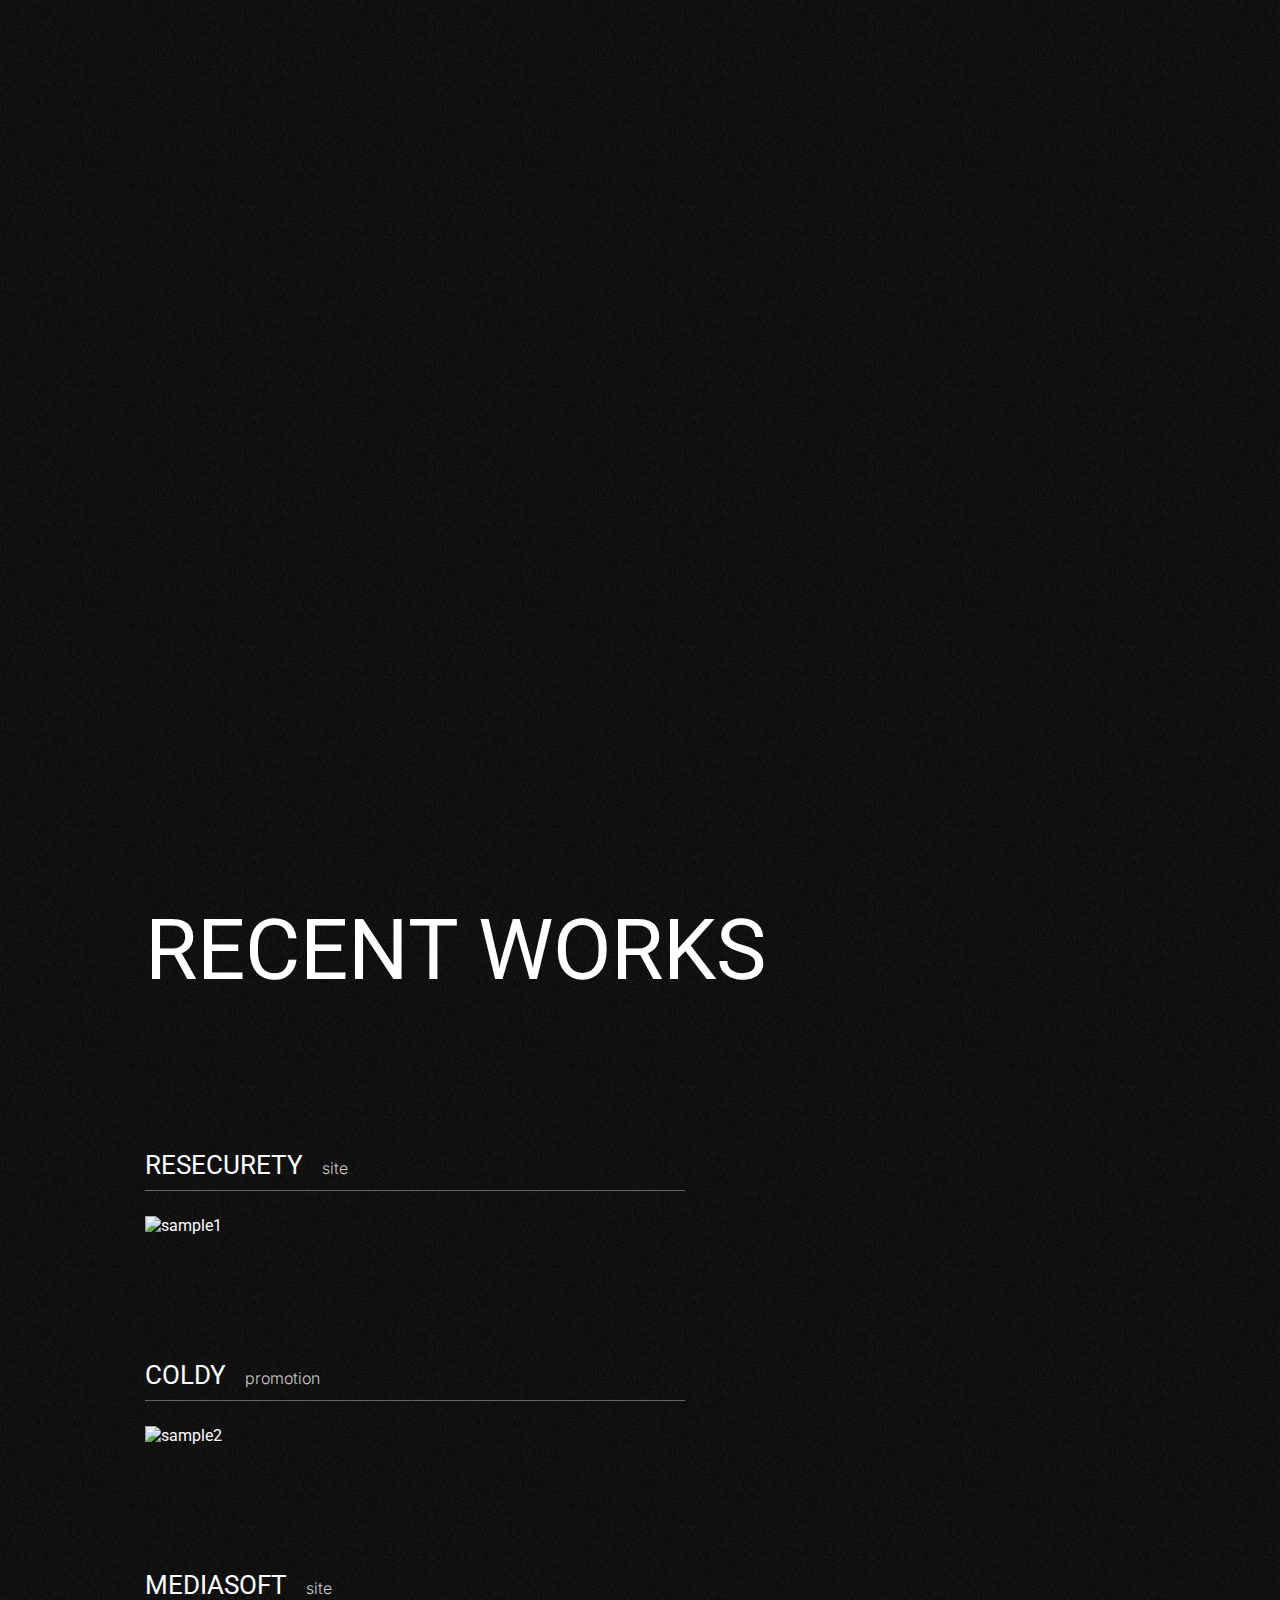
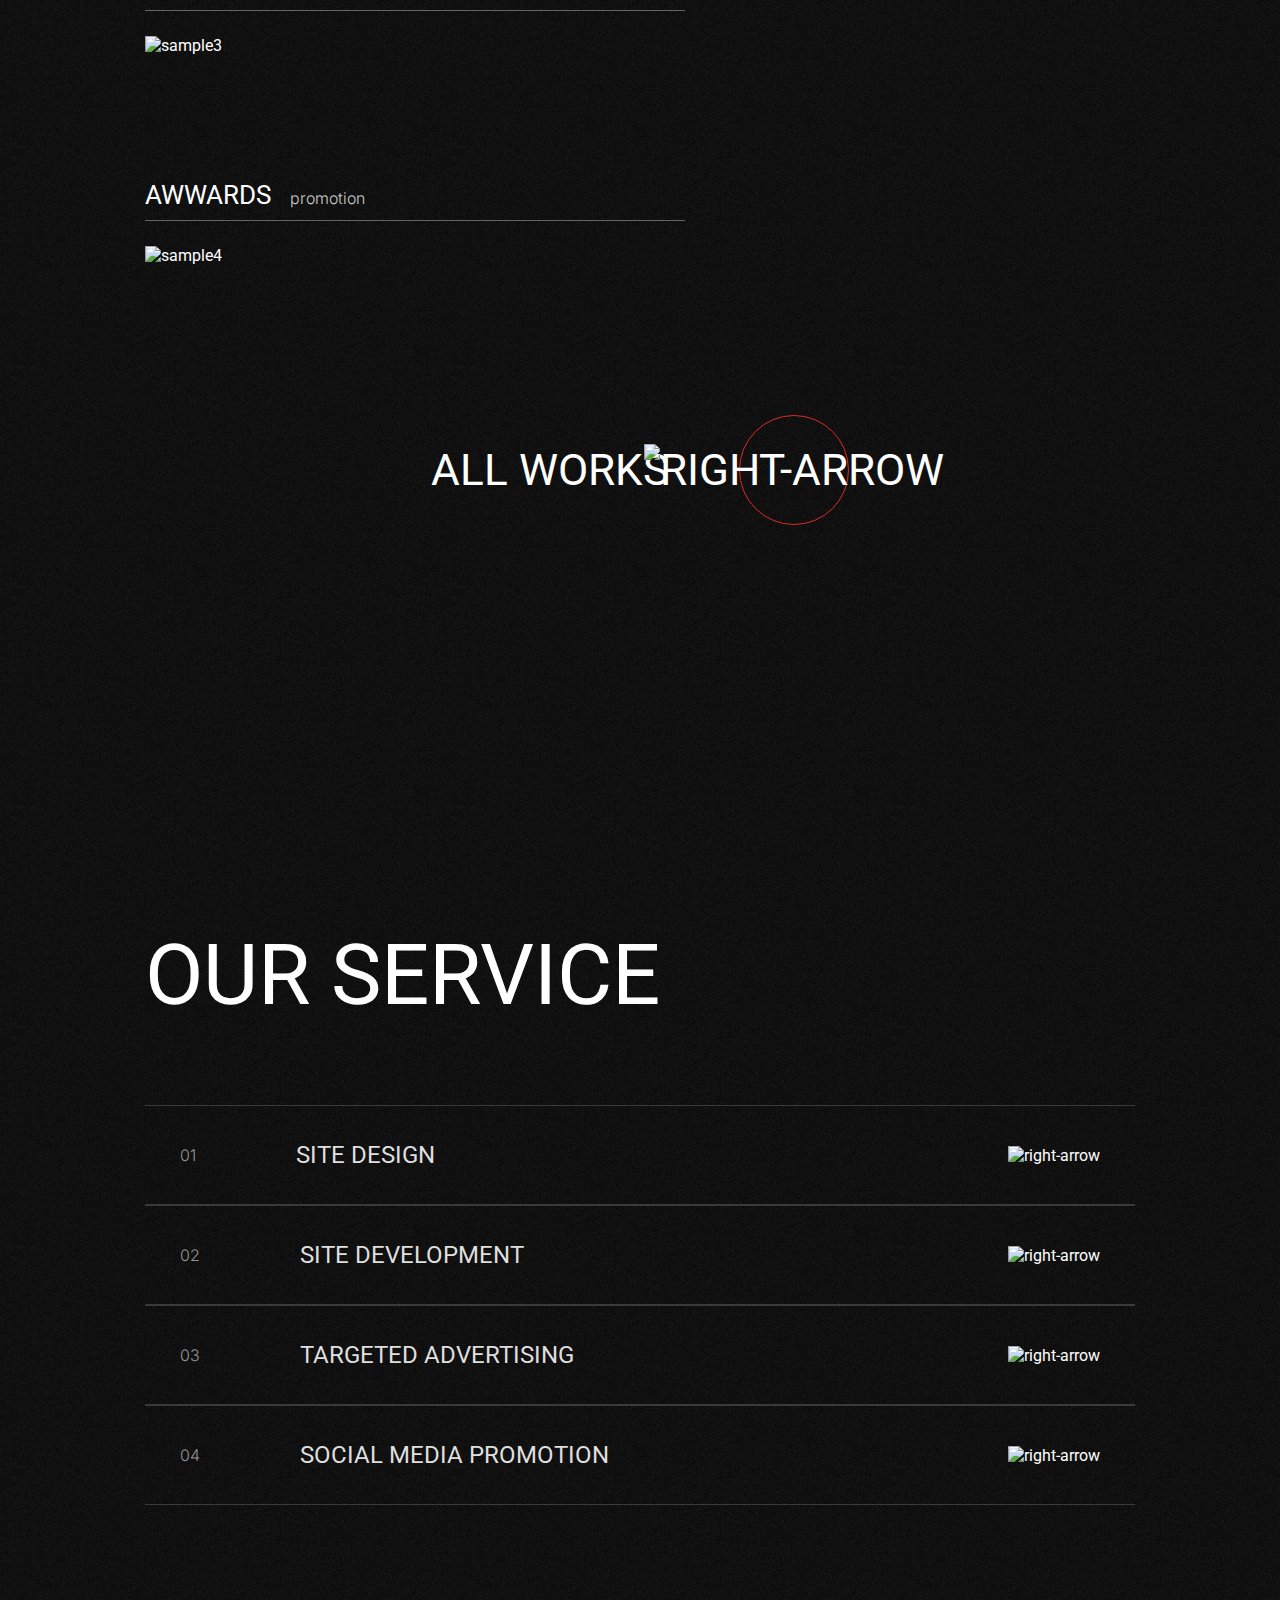
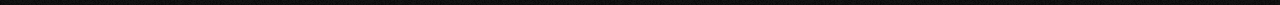
==== index.html @ fbb7537e "Add hover effects to links and add noise bg effect" ====
<!DOCTYPE html>
<html lang="en">
  <head>
    <meta charset="UTF-8">
    <meta http-equiv="X-UA-Compatible" content="IE=edge">
    <meta name="viewport" content="width=device-width, initial-scale=1.0">

    <link rel="stylesheet" href="./src/styles/normalize.css">
    <link rel="stylesheet" href="./src/styles/main.css">

    <title>TEAM NAME - POTFOLIO</title>
  </head>
  <body>

    <header></header>

    <main>
      <section id="home"></section>
      <section id="recent-works">
        <h2>recent works</h2>
        <div class="container">
          <div class="recent-work">
            <header class="recent-work__header">
              <h3 class="recent-work__name">resecurety</h3>
              <span class="recent-work__service-type">site</span>
            </header>
            <a href="#">
              <img class="recent-work__preview" src="./src/icons/our-projects/sample1.png" alt="sample1" />
            </a>
          </div>
          <div class="recent-work">
            <header class="recent-work__header">
              <h3 class="recent-work__name">coldy</h3>
              <span class="recent-work__service-type">promotion</span>
            </header>
            <a href="#">
              <img class="recent-work__preview" src="./src/icons/our-projects/sample2.png" alt="sample2" />
            </a>
          </div>
          <div class="recent-work">
            <header class="recent-work__header">
              <h3 class="recent-work__name">mediasoft</h3>
              <span class="recent-work__service-type">site</span>
            </header>
            <a href="#">
              <img class="recent-work__preview" src="./src/icons/our-projects/sample3.png" alt="sample3" />
            </a>
          </div>
          <div class="recent-work">
            <header class="recent-work__header">
              <h3 class="recent-work__name">awwards</h3>
              <span class="recent-work__service-type">promotion</span>
            </header>
            <a href="#">
              <img class="recent-work__preview" src="./src/icons/our-projects/sample4.png" alt="sample4" />
            </a>
          </div>
        </div>
        <a class="all-works" href="#">
          <span>all works</span>
          <div class="all-works__arrow">
            <img src="./src/icons/our-projects/right-arrow.svg" alt="right-arrow" />
          </div>
        </a>
      </section>
      <section id="our-service">
        <h2>our service</h2>
        <div class="our-serveces">
          <a href="#" class="our-serveces_service">
            <span class="service__number">01</span>
            <span class="service__description">site design</span>
            <img src="./src/icons/our-projects/right-arrow-gray.svg" alt="right-arrow">
          </a>
          <a href="#" class="our-serveces_service">
            <span class="service__number">02</span>
            <span class="service__description">site development</span>
            <img src="./src/icons/our-projects/right-arrow-gray.svg" alt="right-arrow">
          </a>
          <a href="#" class="our-serveces_service">
            <span class="service__number">03</span>
            <span class="service__description">TARGETED ADVERTISING</span>
            <img src="./src/icons/our-projects/right-arrow-gray.svg" alt="right-arrow">
          </a>
          <a href="#" class="our-serveces_service">
            <span class="service__number">04</span>
            <span class="service__description">social media promotion</span>
            <img src="./src/icons/our-projects/right-arrow-gray.svg" alt="right-arrow">
          </a>
        </div>
      </section>
    </main>

    <footer></footer>

  </body>
</html>
---- src/styles/main.css ----
@import url('https://fonts.googleapis.com/css2?family=Roboto&display=swap');
@import url('https://fonts.googleapis.com/css2?family=Inter:wght@300&display=swap');

* {
  box-sizing: border-box;
  padding: 0;
  margin: 0;
}

:root {
  --recent-work-width: 540px;
}

body {
  position: relative;
  color: #fff;

  /* temporary */
  font-family: 'Roboto', sans-serif;
  font-size: 16px;

  background-image: url(../icons/noise-bg.png);
  background-position: left left;
  background-blend-mode: hard-light;
}

body::before {
  content: "";
  position: absolute;
  left: 0;
  top: 0;
  width: 100%;
  height: 100%;
  z-index: -1;
  background-color: #000;
  opacity: 0.92;
}

main {
  margin: 0 145px;
}

a {
  text-decoration: none;
  color: #fff;
}

h1, h2, h3 {
  text-transform: uppercase;
  font-weight: 400;
}

h2 {
  font-size: 5.3125em; /* 85px */
}

#home {
  height: 100vh;
}

#recent-works {
  margin-bottom: 400px;
}

#recent-works > .container {
  display: flex;
  flex-wrap: wrap;
  flex-direction: row;
  justify-content: space-between;

  margin: 150px 0;
  row-gap: 125px;
}

.recent-work {
  margin-right: 60px;
  width: var(--recent-work-width);
}

.recent-work__header {
  border-bottom: 1px solid #656565;
  padding-bottom: 10px;
  margin-bottom: 25px;
}

.recent-work__name {
  display: inline;
  margin-right: 15px;
  font-size: 1.625em; /* 26px */
}

.recent-work__service-type {
  font-family: 'Inter', sans-serif;
  font-weight: 300;
  text-transform: lowercase;
  color: #CACACA;
}

.recent-work__preview {
  cursor: pointer;
  width: var(--recent-work-width);
}

.all-works {
  display: flex;
  width: fit-content;
  align-items: center;
  margin: 0 auto;
  text-transform: uppercase;
  font-size: 2.75em; /* 44px */
}

.all-works > span {
  margin-right: 70px;
  transition: color .21s ease-in-out;
}

.all-works__arrow {
  display: flex;
  justify-content: center;
  align-items: center;

  border: 1px solid #E02929;
  border-radius: 50%;
  width: 110px;
  height: 110px;
  font-weight: 400;
}

.all-works__arrow > img {
  position: absolute;
  transition: transform .21s ease-in-out;
}

.all-works:hover .all-works__arrow > img {
  transform: translateX(110%);
}

.all-works:hover > span {
  color: #F42828;
}

#our-service {
  padding-bottom: 100px;
}

#our-service > h2 {
  margin-bottom: 80px;
}

.our-serveces_service {
  display: flex;
  align-items: center;
  position: relative;

  padding: 35px;
  border-top: 1px solid #3A3A3A;
  border-bottom: 1px solid #3A3A3A;
}

.our-serveces_service:hover > .service__description {
  color: #F42828;
}

.service__number {
  color: #959595;
  font-family: 'Inter', sans-serif;
  font-weight: 300;
  text-transform: lowercase;
  margin-right: 100px;
}

.service__description {
  text-transform: uppercase;
  font-size: 1.5em; /* 24px */
  color: #DFDFDF;
  transition: color .21s ease-in-out;
}

.our-serveces_service > img {
  position: absolute;
  right: 35px;
  transition: right .21s ease-in-out;
}
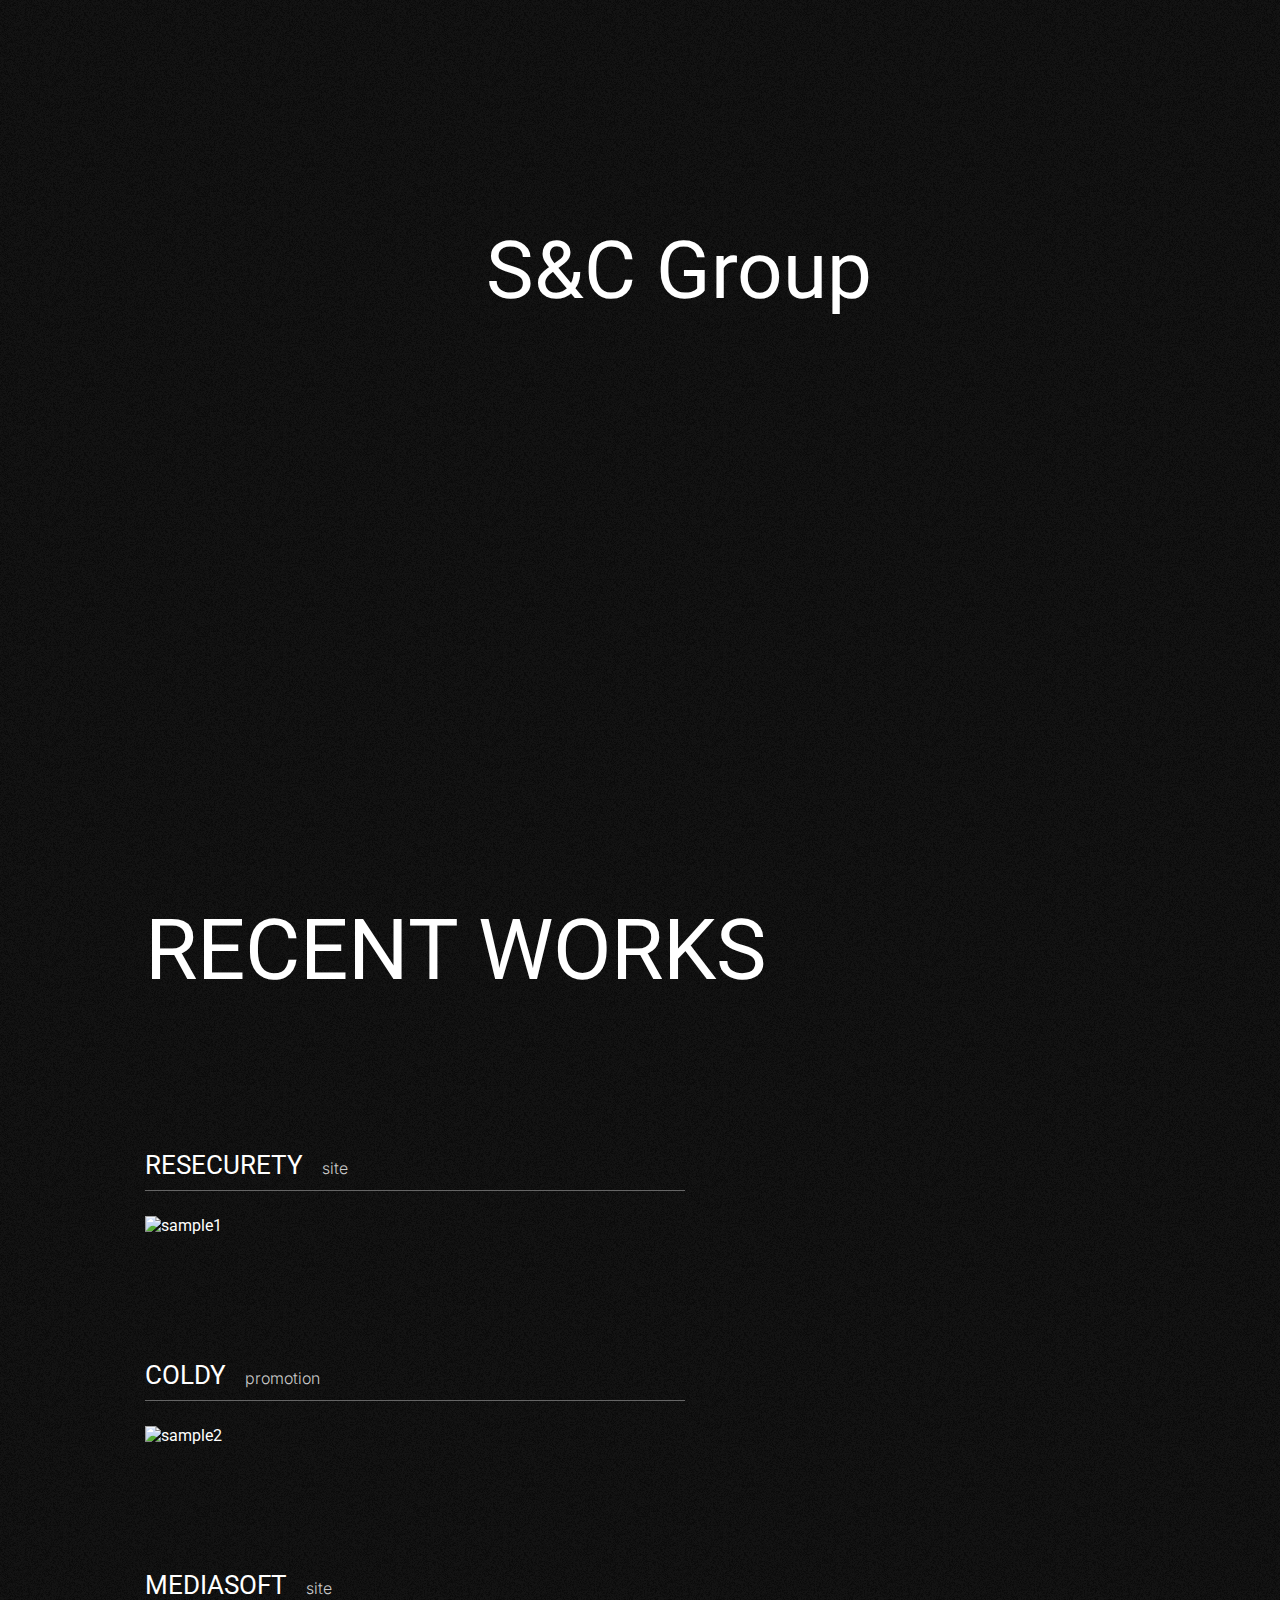
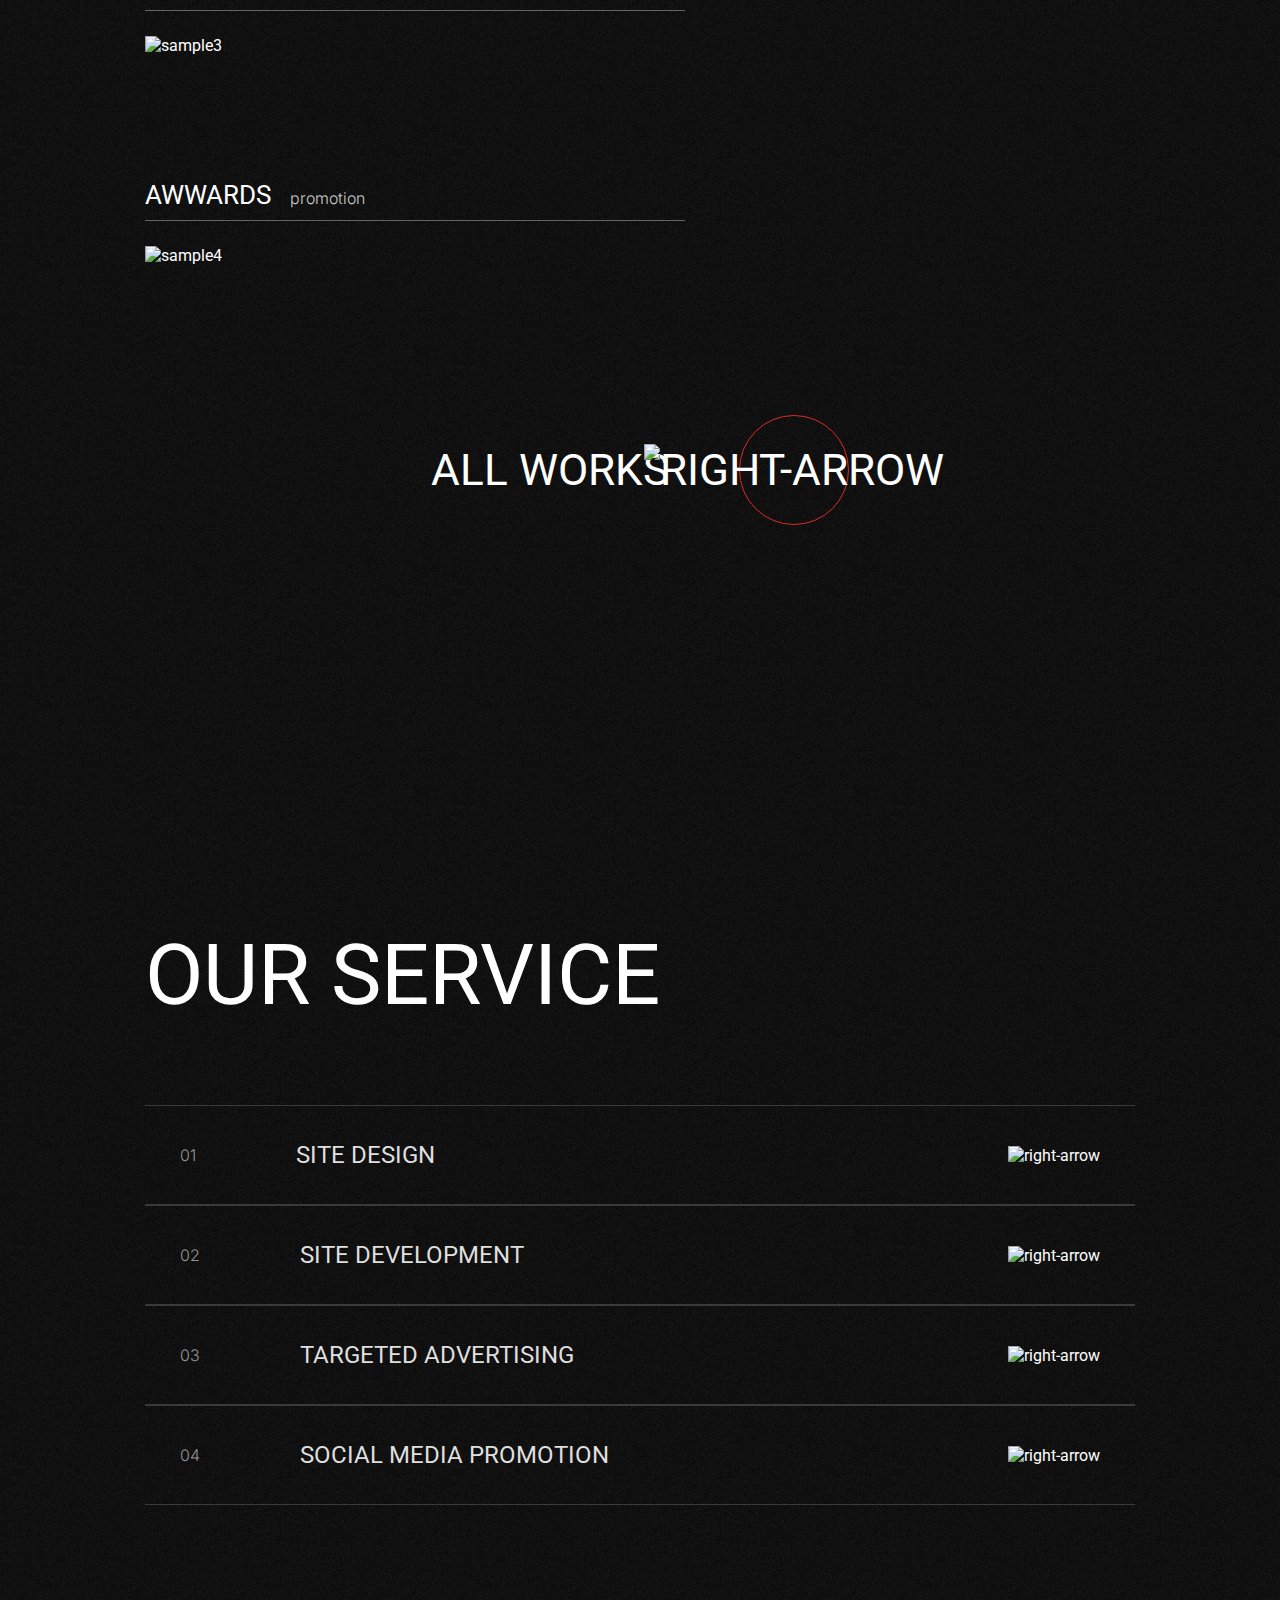
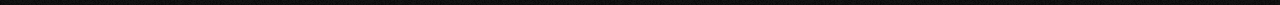
==== commit b267ede9: "add 3d effect" ====
--- a/index.html
+++ b/index.html
@@ -11,8 +11,14 @@
     <title>TEAM NAME - POTFOLIO</title>
   </head>
   <body>
+    <script src="/src/modules/three.js"></script>
+    <script src="/src/modules/cannon.js"></script>
+    <script src="/src/modules/CannonDebugRenderer.js"></script>
+    <script src="/src/script/3D.js" type="module"></script>
 
-    <header></header>
+    <header>
+      <div class="Name">S&C Group</div>
+    </header>
 
     <main>
       <section id="home"></section>
--- a/src/styles/main.css
+++ b/src/styles/main.css
@@ -6,6 +6,9 @@
   padding: 0;
   margin: 0;
 }
+
+
+::-webkit-scrollbar{display: none;}
 
 :root {
   --recent-work-width: 540px;
@@ -70,6 +73,16 @@
 
   margin: 150px 0;
   row-gap: 125px;
+}
+
+.Name{
+  position: absolute;
+  top: 7%;
+  left: 38%;
+  font-size: 5em;
+  z-index: 1;
+  transform-style: preserve-3d;
+  transform: translateZ(20px);
 }
 
 .recent-work {
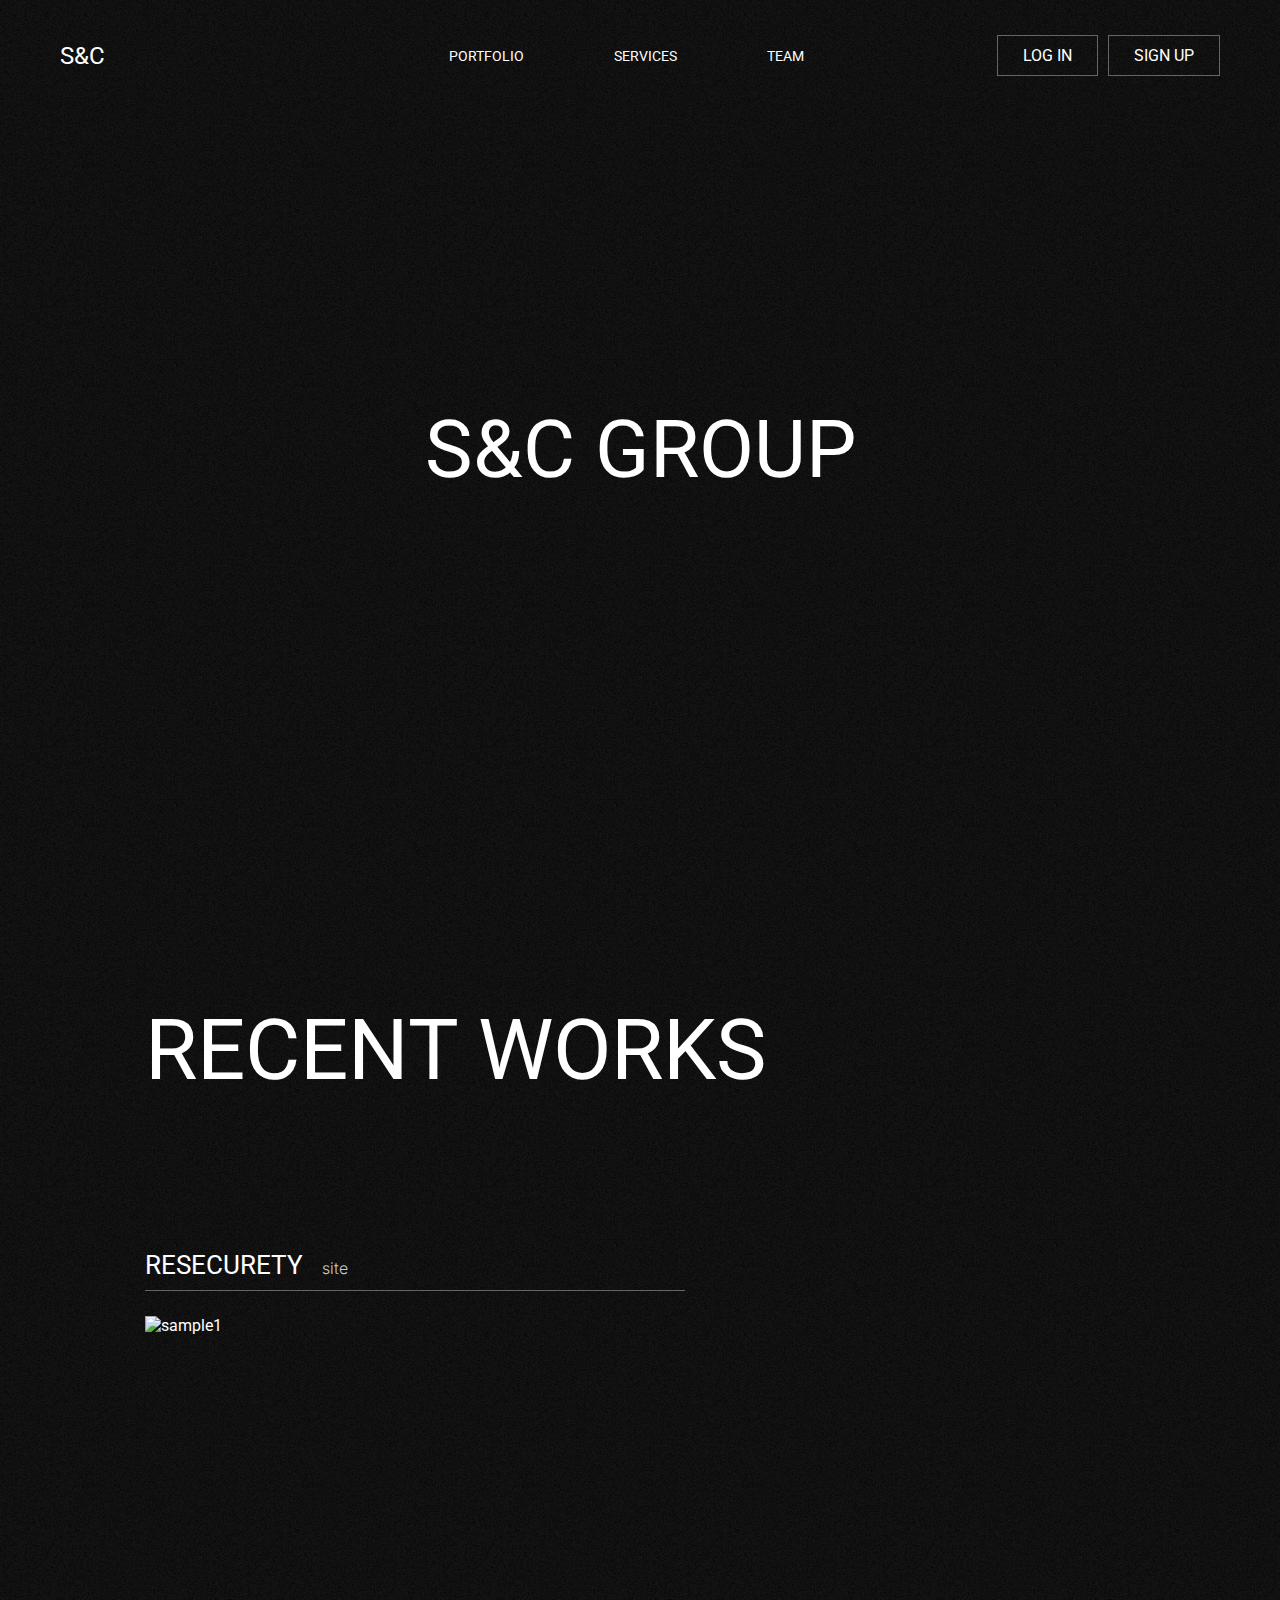
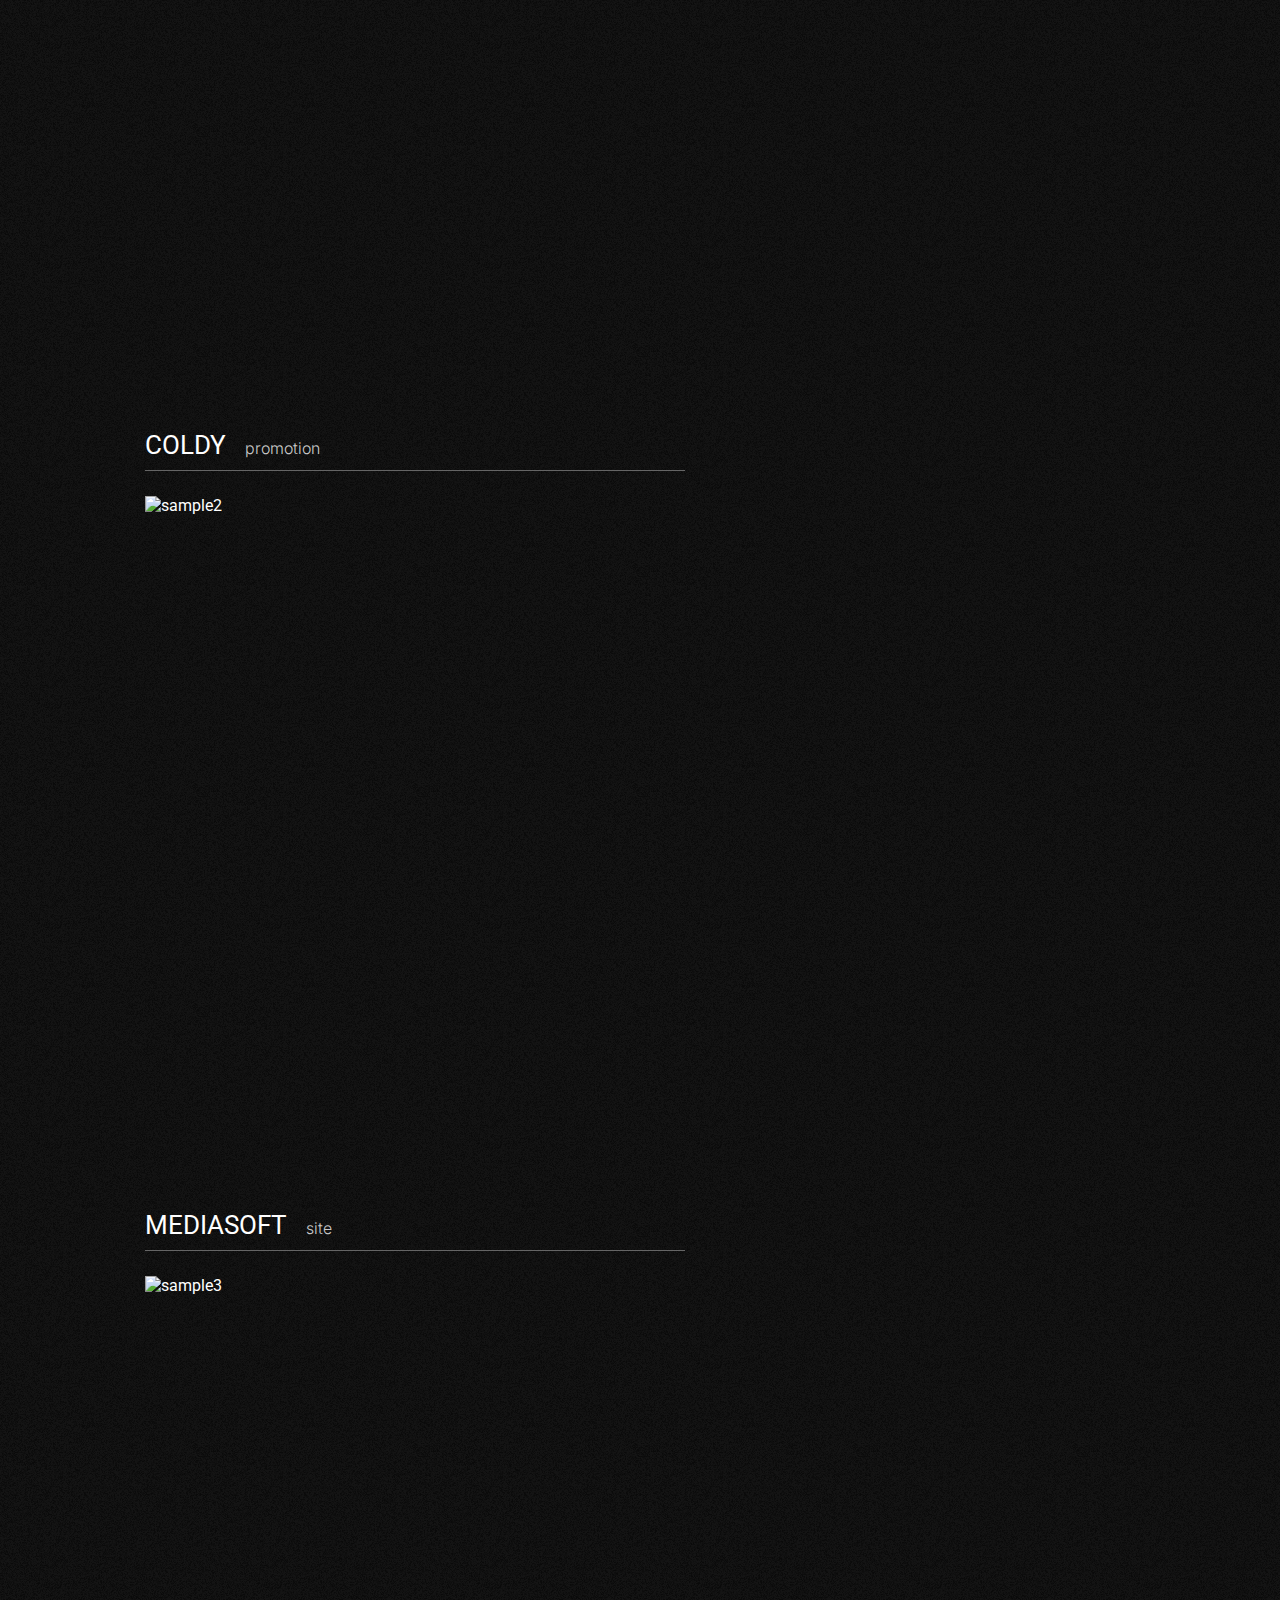
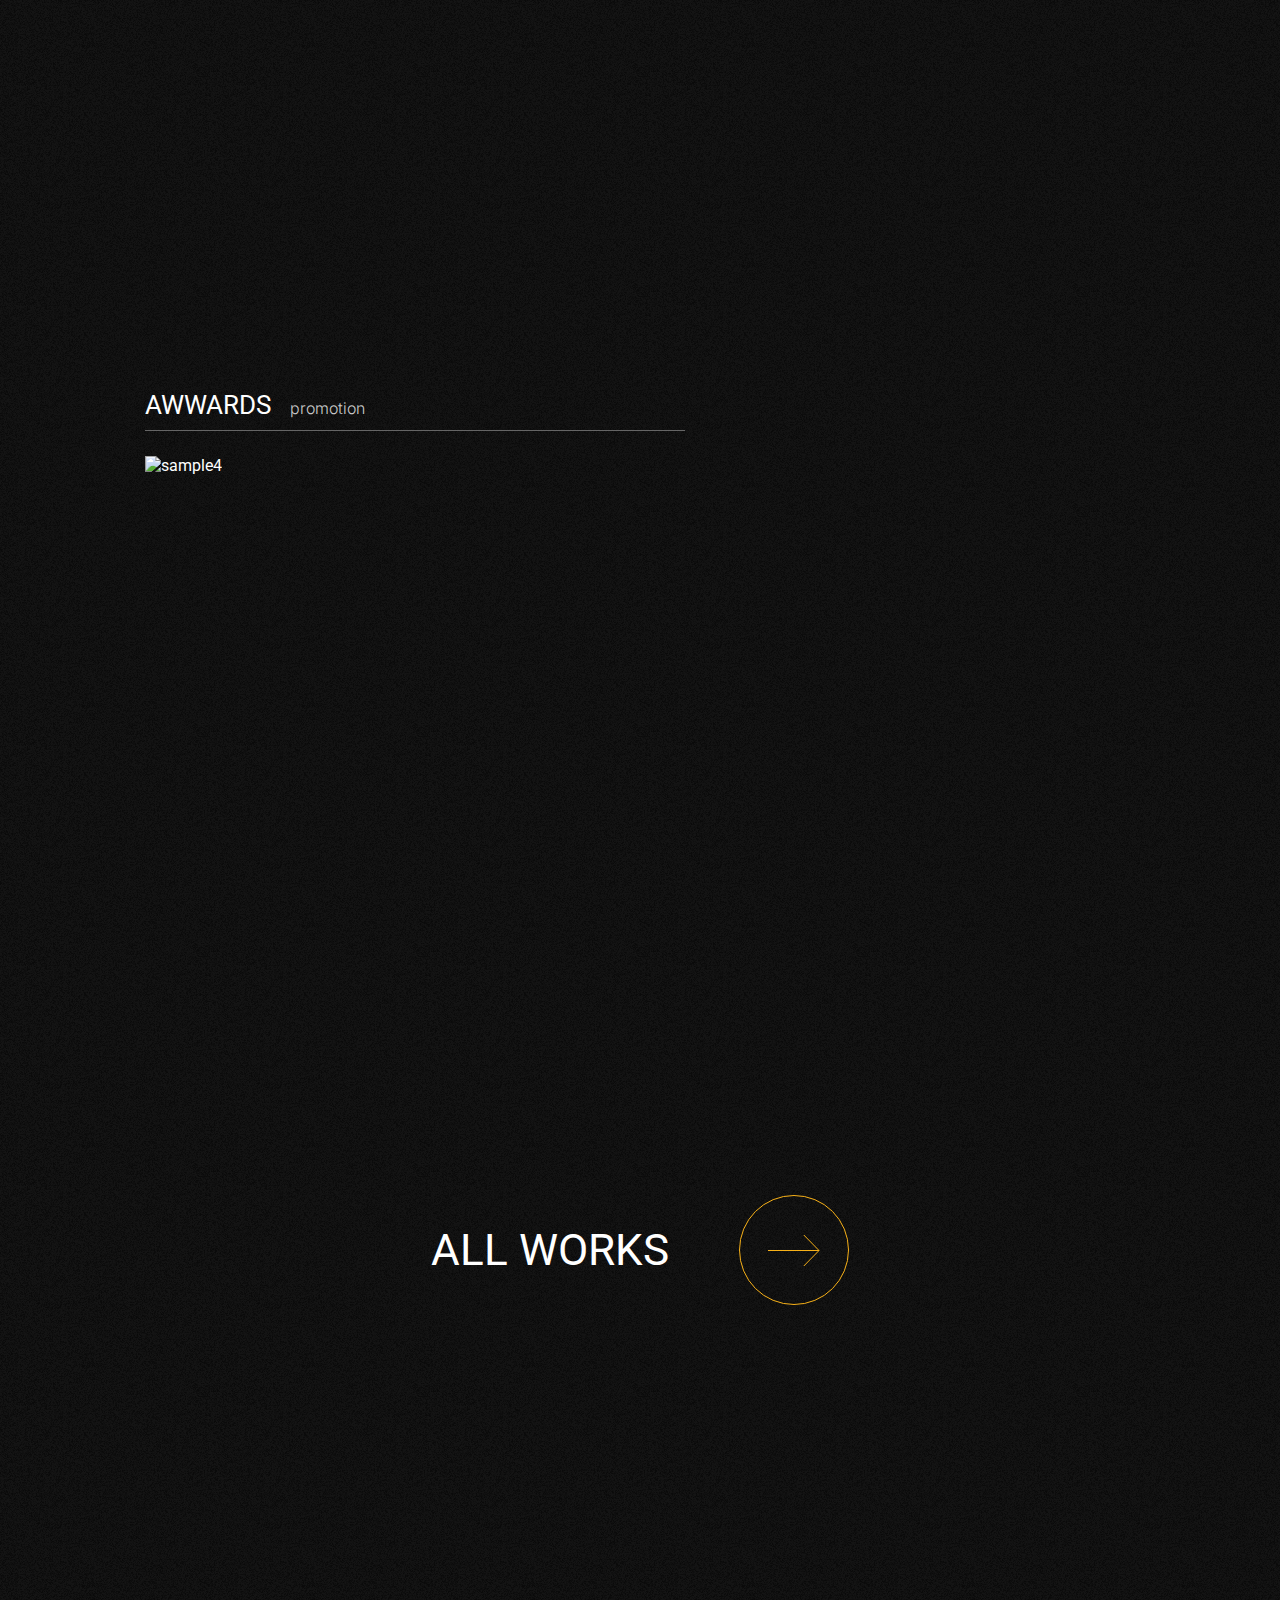
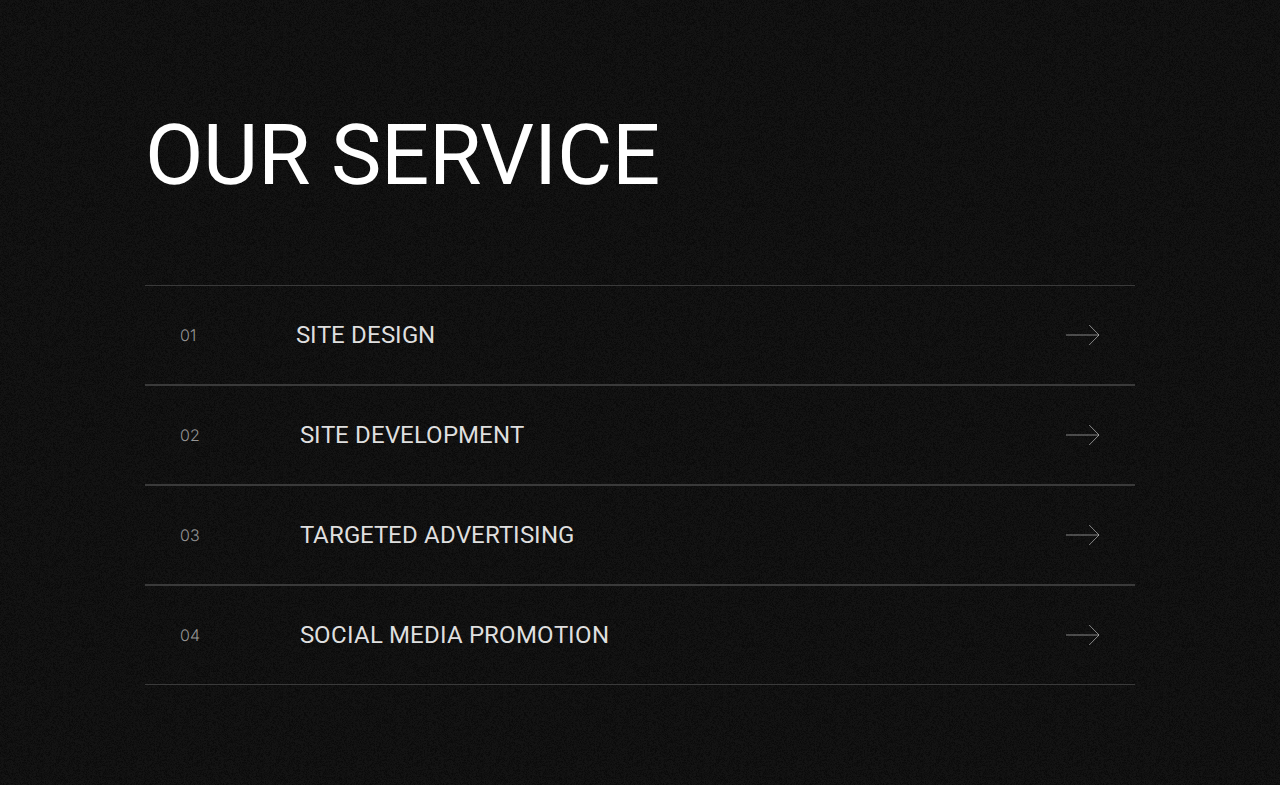
==== commit 1832831f: "Fix primary colors and form input states" ====
--- a/index.html
+++ b/index.html
@@ -8,20 +8,42 @@
     <link rel="stylesheet" href="./src/styles/normalize.css">
     <link rel="stylesheet" href="./src/styles/main.css">
 
-    <title>TEAM NAME - POTFOLIO</title>
+    <script defer src="./src/scripts/main.js"></script>
+
+    <script defer src="/src/modules/three.js"></script>
+    <script defer src="/src/modules/cannon.js"></script>
+    <script defer src="/src/modules/CannonDebugRenderer.js"></script>
+    <script defer src="/src/scripts/3D.js" type="module"></script>
+
+    <title>S&C Group</title>
   </head>
   <body>
-    <script src="/src/modules/three.js"></script>
-    <script src="/src/modules/cannon.js"></script>
-    <script src="/src/modules/CannonDebugRenderer.js"></script>
-    <script src="/src/script/3D.js" type="module"></script>
 
-    <header>
-      <div class="Name">S&C Group</div>
+    <header class="main-header">
+      <nav class="main-header__nav">
+        <a class="nav__logo" href="#">S&C</a>
+
+        <ul class="nav__links">
+          <li class="nav__link">
+            <a href="#recent-works">portfolio</a>
+          </li>
+          <li class="nav__link">
+            <a href="#our-service">services</a>
+          </li>
+          <li class="nav__link">
+            <a href="#our-team">team</a>
+          </li>
+        </ul>
+
+        <div class="nav__to-auth">
+          <a href="./src/views/login.html">Log in</a>
+          <a href="./src/views/signup.html">sign up</a>
+        </div>
+      </nav>
+      <h1 class="header__team-name">S&C Group</h1>
     </header>
 
     <main>
-      <section id="home"></section>
       <section id="recent-works">
         <h2>recent works</h2>
         <div class="container">
@@ -32,6 +54,9 @@
             </header>
             <a href="#">
               <img class="recent-work__preview" src="./src/icons/our-projects/sample1.png" alt="sample1" />
+              <div class="recent-work__arrow">
+                →
+              </div>
             </a>
           </div>
           <div class="recent-work">
@@ -41,6 +66,9 @@
             </header>
             <a href="#">
               <img class="recent-work__preview" src="./src/icons/our-projects/sample2.png" alt="sample2" />
+              <div class="recent-work__arrow">
+                →
+              </div>
             </a>
           </div>
           <div class="recent-work">
@@ -50,6 +78,9 @@
             </header>
             <a href="#">
               <img class="recent-work__preview" src="./src/icons/our-projects/sample3.png" alt="sample3" />
+              <div class="recent-work__arrow">
+                →
+              </div>
             </a>
           </div>
           <div class="recent-work">
@@ -59,6 +90,9 @@
             </header>
             <a href="#">
               <img class="recent-work__preview" src="./src/icons/our-projects/sample4.png" alt="sample4" />
+              <div class="recent-work__arrow">
+                →
+              </div>
             </a>
           </div>
         </div>
@@ -75,22 +109,22 @@
           <a href="#" class="our-serveces_service">
             <span class="service__number">01</span>
             <span class="service__description">site design</span>
-            <img src="./src/icons/our-projects/right-arrow-gray.svg" alt="right-arrow">
+            <div class="service__arrow"></div>
           </a>
           <a href="#" class="our-serveces_service">
             <span class="service__number">02</span>
             <span class="service__description">site development</span>
-            <img src="./src/icons/our-projects/right-arrow-gray.svg" alt="right-arrow">
+            <div class="service__arrow"></div>
           </a>
           <a href="#" class="our-serveces_service">
             <span class="service__number">03</span>
             <span class="service__description">TARGETED ADVERTISING</span>
-            <img src="./src/icons/our-projects/right-arrow-gray.svg" alt="right-arrow">
+            <div class="service__arrow"></div>
           </a>
           <a href="#" class="our-serveces_service">
             <span class="service__number">04</span>
             <span class="service__description">social media promotion</span>
-            <img src="./src/icons/our-projects/right-arrow-gray.svg" alt="right-arrow">
+            <div class="service__arrow"></div>
           </a>
         </div>
       </section>
--- a/src/styles/main.css
+++ b/src/styles/main.css
@@ -1,5 +1,6 @@
 @import url('https://fonts.googleapis.com/css2?family=Roboto&display=swap');
 @import url('https://fonts.googleapis.com/css2?family=Inter:wght@300&display=swap');
+@import './vars.css';
 
 * {
   box-sizing: border-box;
@@ -7,11 +8,8 @@
   margin: 0;
 }
 
-
-::-webkit-scrollbar{display: none;}
-
-:root {
-  --recent-work-width: 540px;
+::-webkit-scrollbar {
+  display: none;
 }
 
 body {
@@ -46,6 +44,7 @@
 a {
   text-decoration: none;
   color: #fff;
+  transition: color .18s ease-out;
 }
 
 h1, h2, h3 {
@@ -57,12 +56,92 @@
   font-size: 5.3125em; /* 85px */
 }
 
-#home {
+
+/* header */
+
+.main-header {
+  display: flex;
+  position: relative;
+  justify-content: center;
+  align-items: center;
   height: 100vh;
 }
 
+.main-header canvas {
+  position: absolute;
+  width: 100%!important;
+  height: 100%!important;
+}
+
+.header__team-name {
+  font-size: 5em;
+  z-index: 1;
+}
+
+.main-header__nav {
+  display: flex;
+  flex-direction: row;
+  justify-content: space-between;
+  align-items: center;
+  position: absolute;
+
+  top: 0;
+  left: 0;
+
+  width: 100%;
+  padding: 35px 60px 0;
+
+  z-index: 2;
+}
+
+.main-header__nav > * {
+  width: 33%;
+}
+
+.nav__logo {
+  font-size: 1.5em; /* 24px */
+}
+
+.nav__links {
+  display: flex;
+  list-style-type: none;
+}
+
+.nav__links > li {
+  text-transform: uppercase;
+  margin-right: 90px;
+  font-size: 0.875em; /* 14px */
+}
+
+.nav__links > li:hover > a {
+  color: var(--primary-color);
+}
+
+.nav__to-auth {
+  display: flex;
+  justify-content: flex-end;
+}
+
+.nav__to-auth > a {
+  padding: 10px 25px;
+  text-transform: uppercase;
+  border: 1px solid #656565;
+  transition: all .21s ease-out;
+}
+
+.nav__to-auth > a:hover {
+  border: 1px solid var(--primary-color);
+}
+
+.nav__to-auth > a:first-child {
+  margin-right: 10px;
+}
+
+
+/* main */
+
 #recent-works {
-  margin-bottom: 400px;
+  margin: 100px 0 400px;
 }
 
 #recent-works > .container {
@@ -75,19 +154,54 @@
   row-gap: 125px;
 }
 
-.Name{
-  position: absolute;
-  top: 7%;
-  left: 38%;
-  font-size: 5em;
-  z-index: 1;
-  transform-style: preserve-3d;
-  transform: translateZ(20px);
-}
-
 .recent-work {
   margin-right: 60px;
   width: var(--recent-work-width);
+  height: 655px;
+  overflow: hidden;
+  position: relative;
+}
+
+.recent-work:hover > a {
+  position: relative;
+}
+
+.recent-work:hover > a > img {
+  transition: transform 0.74s ease-out;
+  transform-origin: top;
+}
+
+.recent-work:hover > a:hover > img {
+  transform: scale(1.05);
+}
+
+.recent-work__arrow {
+  width: 120px;
+  height: 120px;
+
+  display: flex;
+  position: absolute;
+  justify-content: center;
+  align-items: center;
+
+  bottom: 0px;
+  left: 30px;
+  color: #3A3A3A;
+  font-size: 2em;
+  line-height: 1;
+
+  z-index: 1;
+  border-radius: 50%;
+  background: #FFFF80;
+
+  opacity: 0;
+  transition: all .31s ease-in-out;
+  transform: translateY(-70%);
+}
+
+.recent-work:hover > a:hover > .recent-work__arrow {
+  opacity: 1;
+  transform: translateY(-90%);
 }
 
 .recent-work__header {
@@ -133,7 +247,7 @@
   justify-content: center;
   align-items: center;
 
-  border: 1px solid #E02929;
+  border: 1px solid var(--primary-color);
   border-radius: 50%;
   width: 110px;
   height: 110px;
@@ -150,7 +264,7 @@
 }
 
 .all-works:hover > span {
-  color: #F42828;
+  color: var(--primary-color);
 }
 
 #our-service {
@@ -169,10 +283,6 @@
   padding: 35px;
   border-top: 1px solid #3A3A3A;
   border-bottom: 1px solid #3A3A3A;
-}
-
-.our-serveces_service:hover > .service__description {
-  color: #F42828;
 }
 
 .service__number {
@@ -187,11 +297,30 @@
   text-transform: uppercase;
   font-size: 1.5em; /* 24px */
   color: #DFDFDF;
-  transition: color .21s ease-in-out;
-}
-
-.our-serveces_service > img {
+  transition: all .21s ease-in-out;
+}
+
+.service__arrow {
   position: absolute;
   right: 35px;
-  transition: right .21s ease-in-out;
-}
+
+  height: 100%;
+  width: 60px;
+
+  background-image: url("../icons/our-projects/our-service-arrow.svg");
+  background-repeat: no-repeat;
+  background-position: center right;
+  transition: all 0.21s ease-in-out;
+
+  transform-origin: right;
+}
+
+.our-serveces_service:hover > .service__description {
+  color: var(--primary-color);
+  padding-left: 35px;
+}
+
+.our-serveces_service:hover > .service__arrow {
+  right: 25px;
+  background-image: url("../icons/our-projects/our-service-arrow-active.svg");
+}
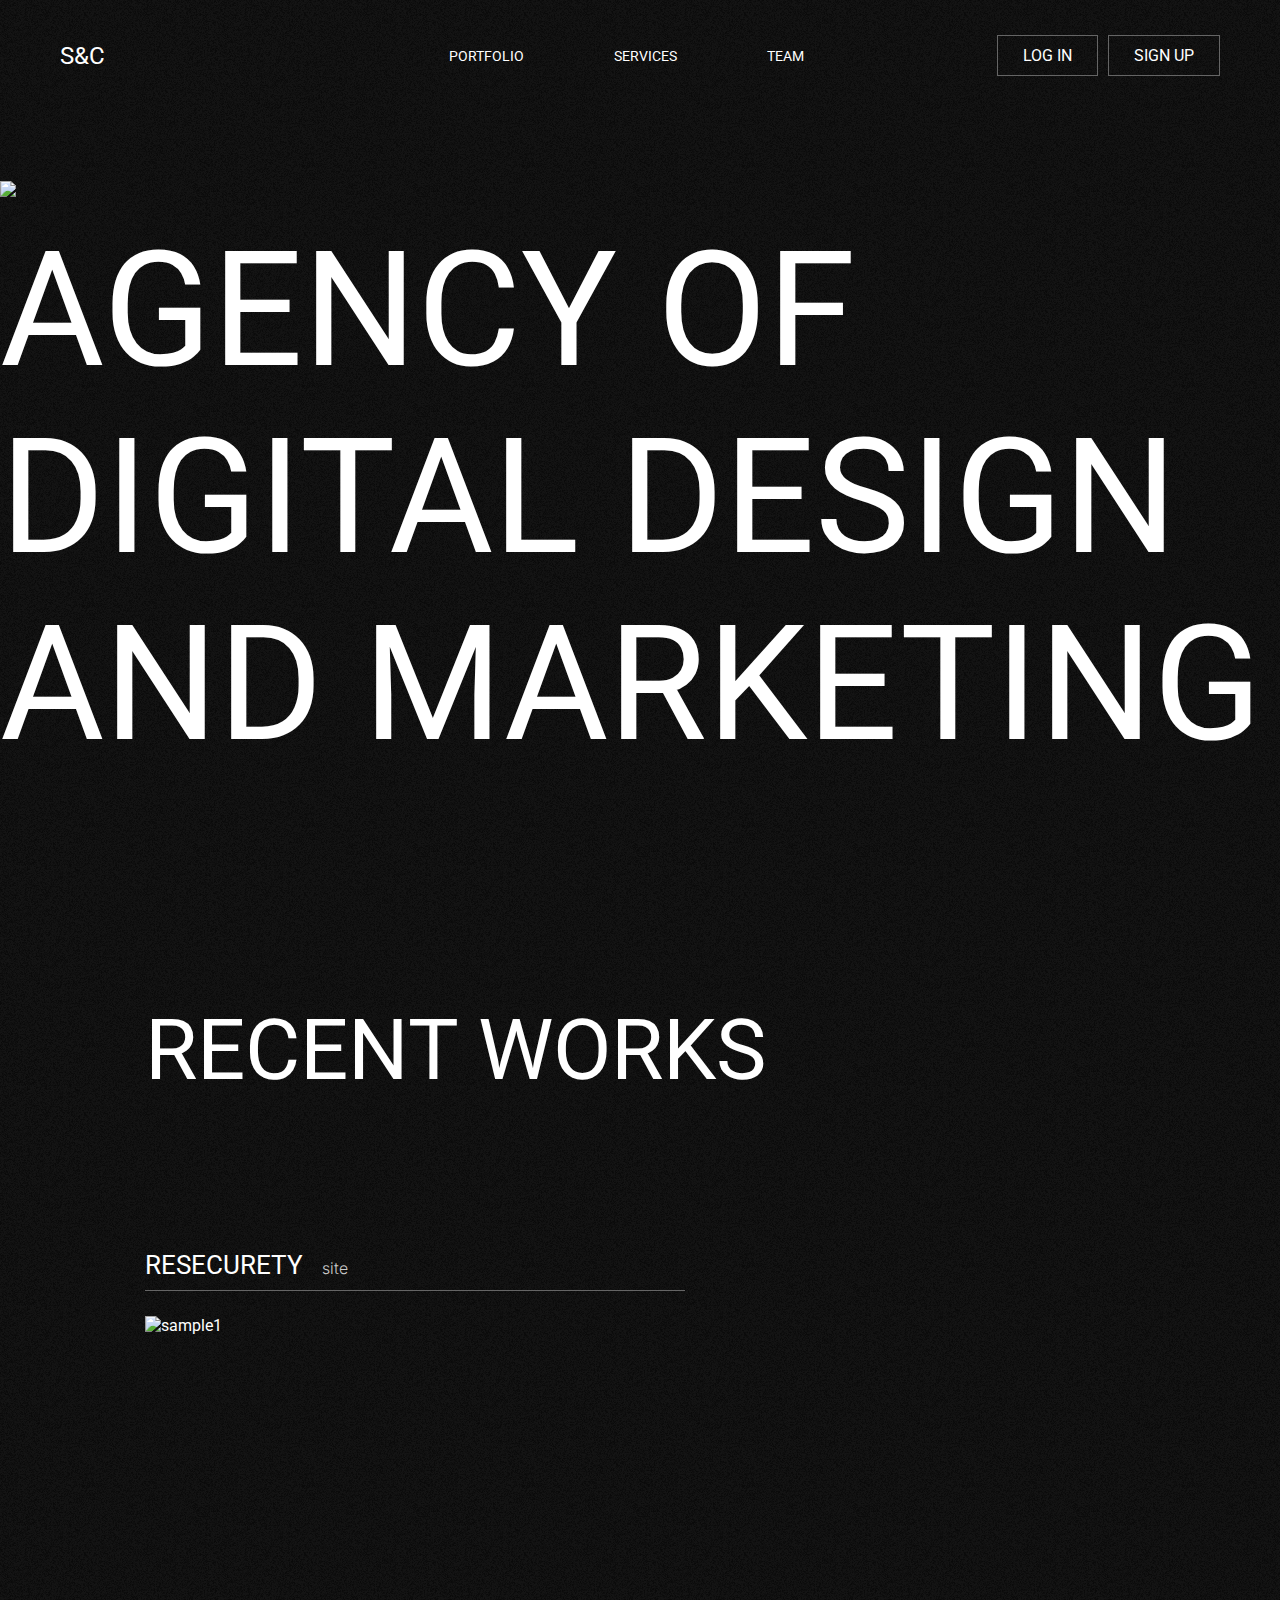
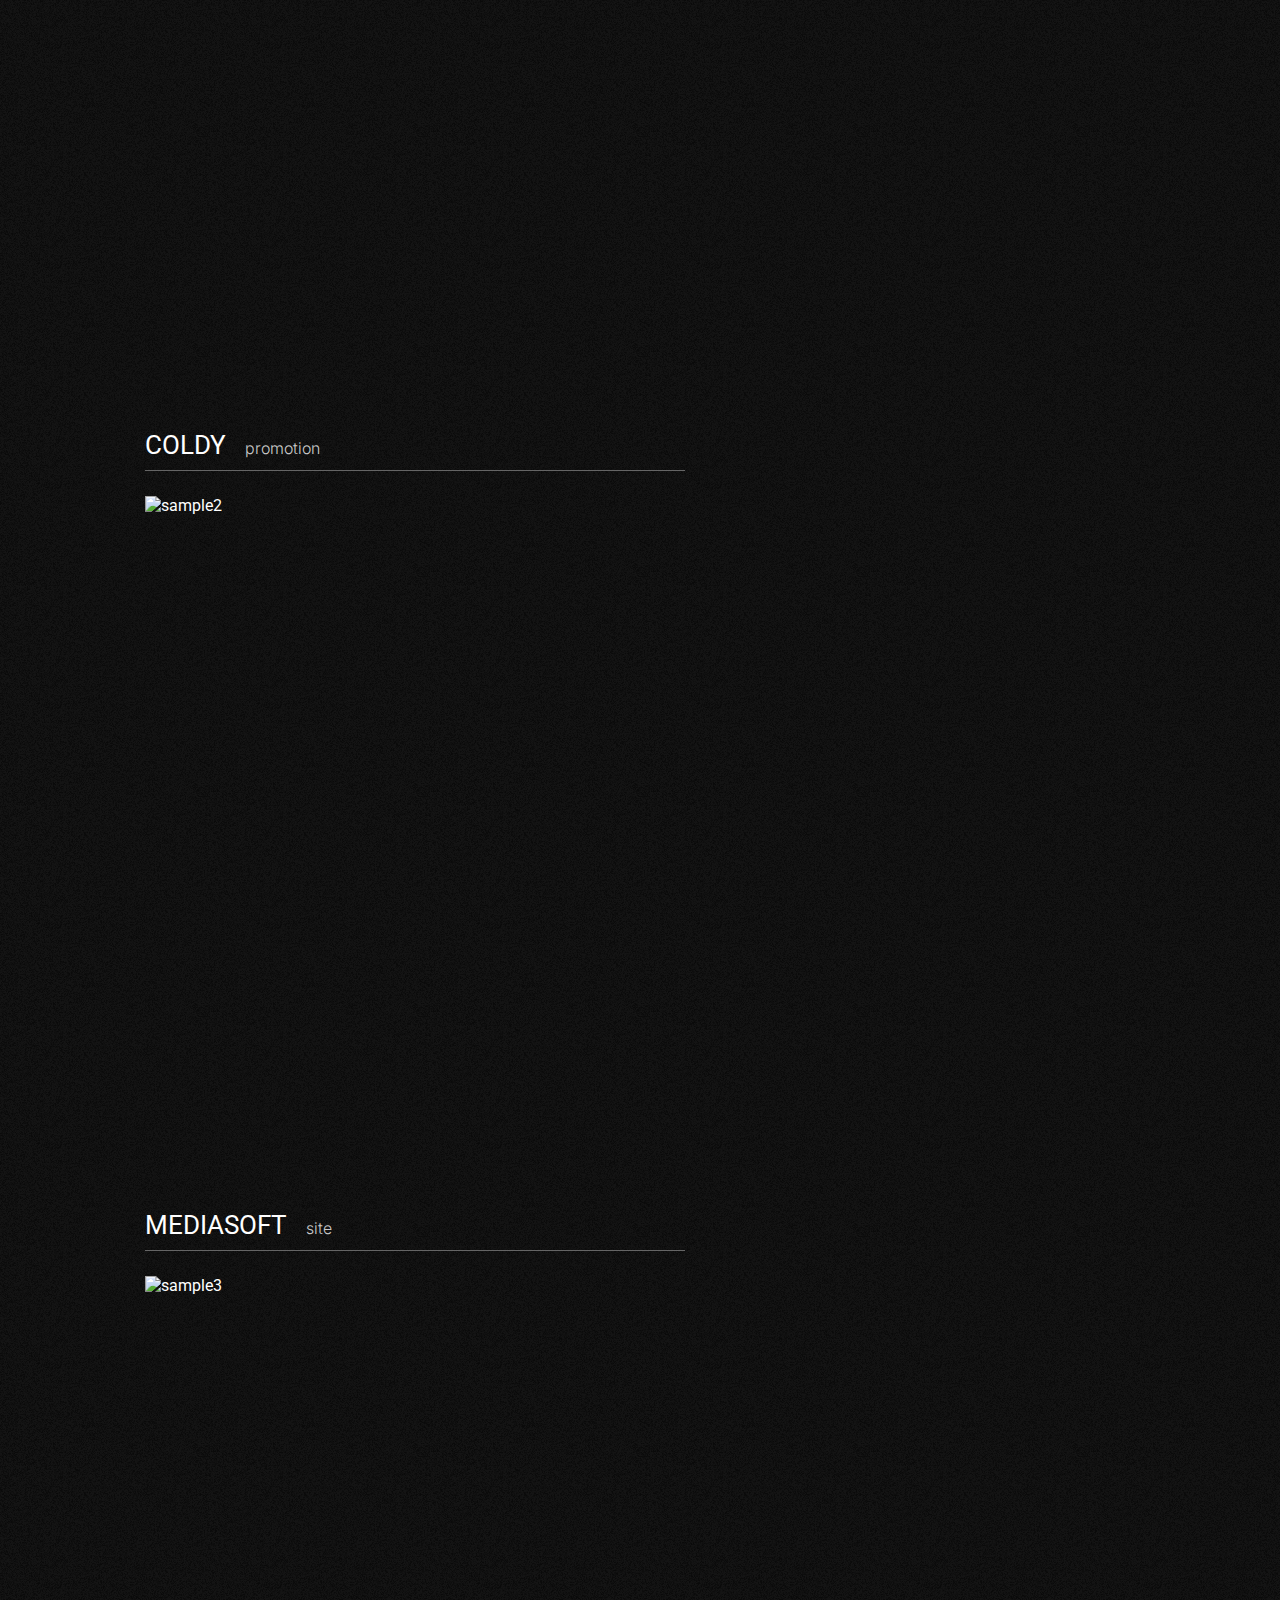
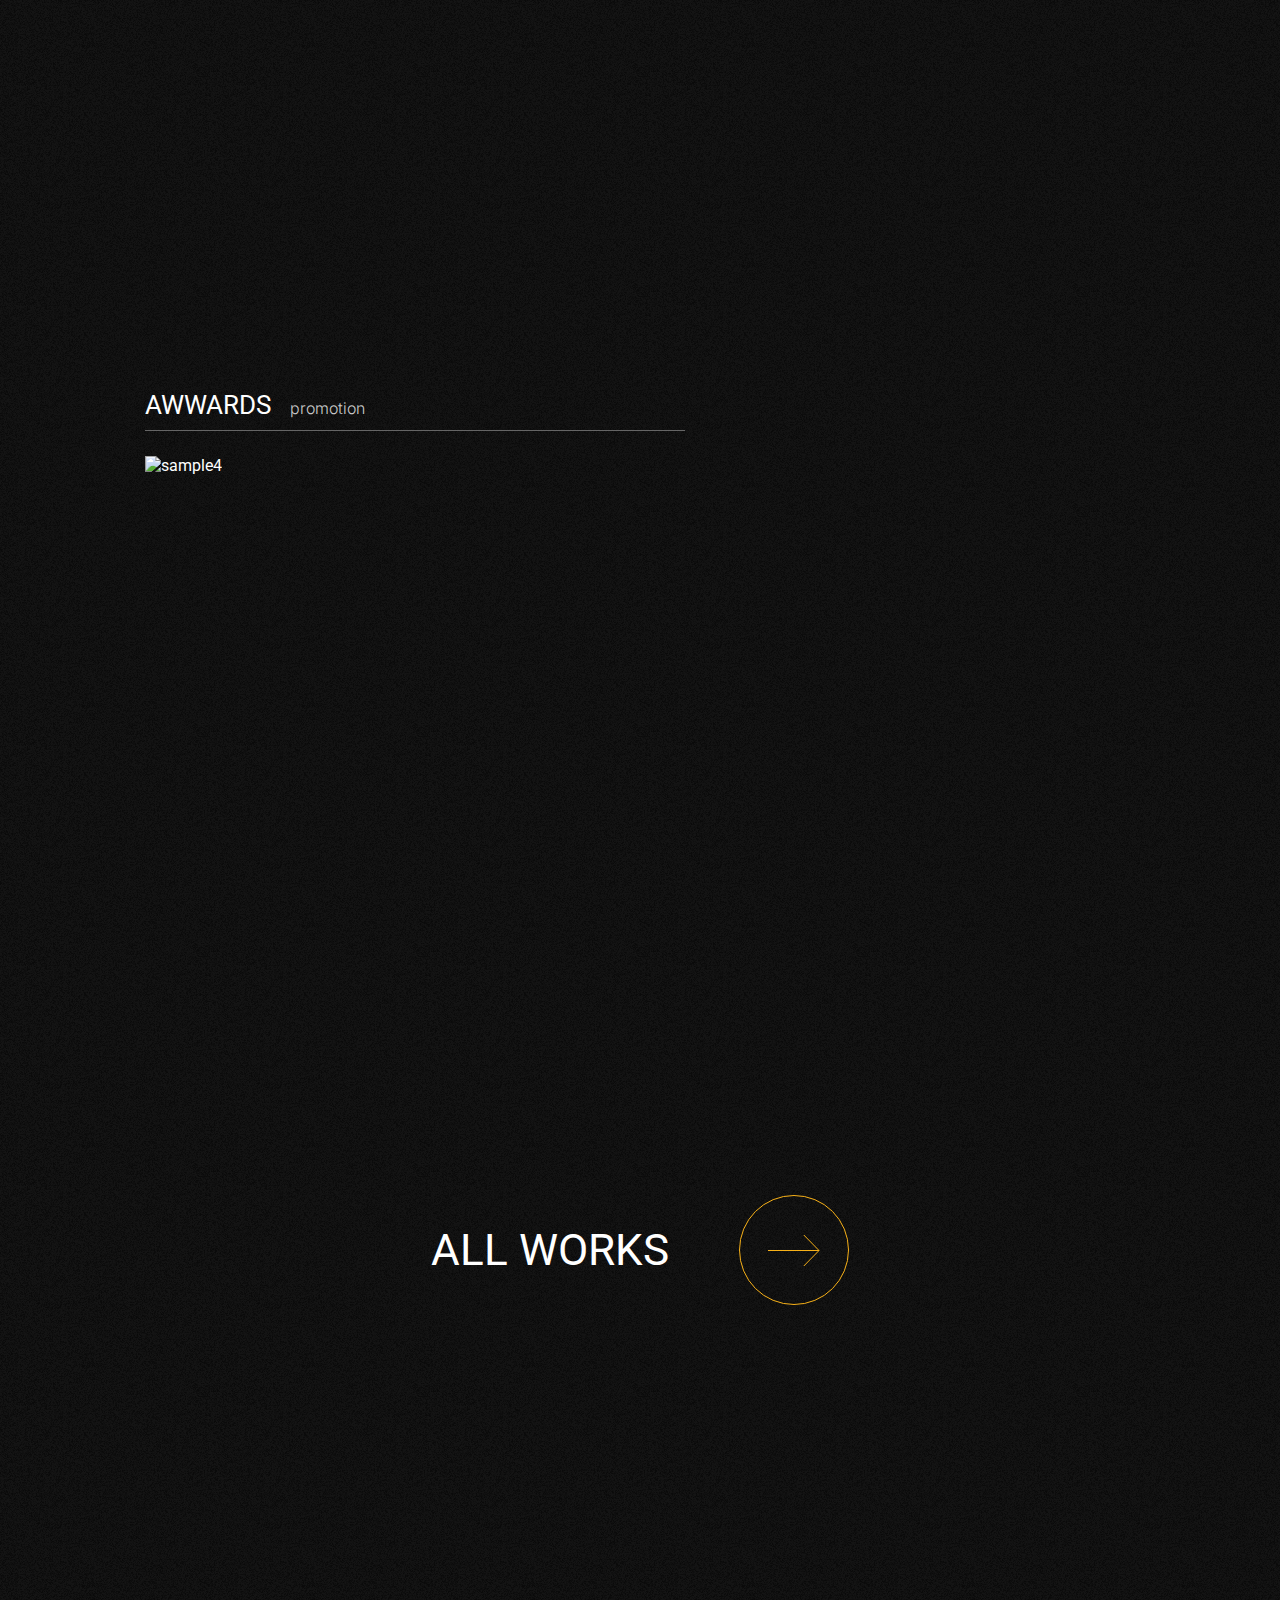
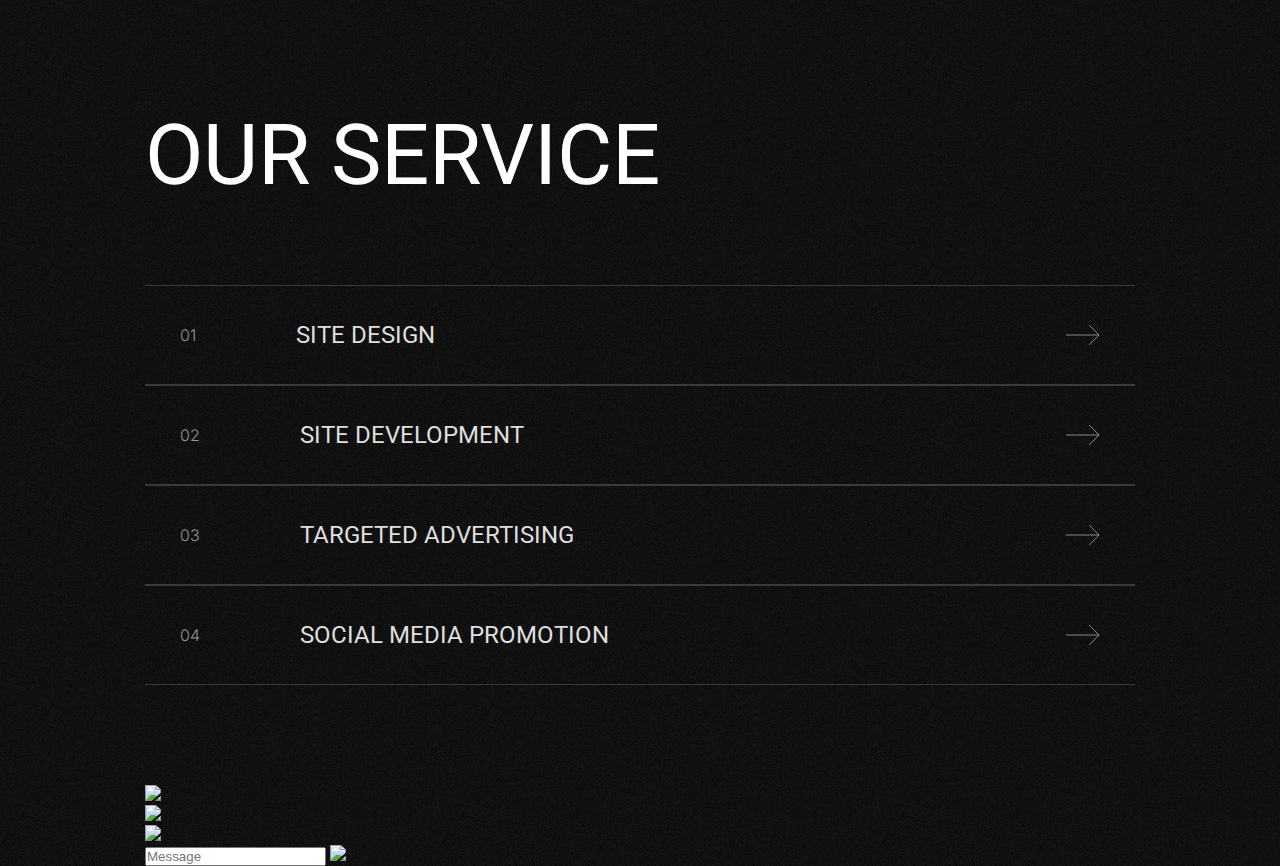
==== commit c276ca98: "Add CDN link to CANNON.js" ====
--- a/index.html
+++ b/index.html
@@ -10,10 +10,9 @@
 
     <script defer src="./src/scripts/main.js"></script>
 
-    <script defer src="/src/modules/three.js"></script>
-    <script defer src="/src/modules/cannon.js"></script>
-    <script defer src="/src/modules/CannonDebugRenderer.js"></script>
-    <script defer src="/src/scripts/3D.js" type="module"></script>
+    <script defer src="https://cdnjs.cloudflare.com/ajax/libs/three.js/r128/three.js"></script>
+    <script defer src="https://cdnjs.cloudflare.com/ajax/libs/cannon.js/0.6.2/cannon.js" integrity="sha512-+E0UhA8ib3H5AlREMX1I0mc3R7HMkQYH+hkkfW47aLGMnVJwod+jJ2jxe94xYyUdqPs9AFDHUxKnJzScEP5cmA==" crossorigin="anonymous" referrerpolicy="no-referrer"></script>
+    <script defer src="./src/scripts/3D.js" type="module"></script>
 
     <title>S&C Group</title>
   </head>
@@ -40,7 +39,10 @@
           <a href="./src/views/signup.html">sign up</a>
         </div>
       </nav>
-      <h1 class="header__team-name">S&C Group</h1>
+      <div class="header__team-name">
+        <img src="./src/icons/our-projects/S&C.svg" class="header__teamLogo">
+        <h1 class="header__subtitle">agency of digital design <br> and marketing </h1>
+      </div>
     </header>
 
     <main>
@@ -96,7 +98,7 @@
             </a>
           </div>
         </div>
-        <a class="all-works" href="#">
+        <a class="all-works" href="./src/views/allworks.html">
           <span>all works</span>
           <div class="all-works__arrow">
             <img src="./src/icons/our-projects/right-arrow.svg" alt="right-arrow" />
@@ -128,6 +130,25 @@
           </a>
         </div>
       </section>
+      <section id="chat">
+        <img src="./src/icons/our-projects/S&CChat.svg" class="chat__logo">
+        <div class="chat__back">
+          <div class="chat__message__win">
+            <div class="message_user">
+              <img src="./src/icons/our-projects/message-user.svg" class="message_user_box">
+            </div>
+            <div class="message_bot">
+              <img src="./src/icons/our-projects/message-bot.svg" class="message_bot_box">
+            </div>
+          </div>
+          <div class="chat__input">
+           <input type="text" class="input__message" placeholder="Message">
+           <img src="./src/icons/our-projects/message-button.svg" class="message__button">
+          </div>
+        </div>
+      </section>
+      <section class="chat__button" onclick="ChatMove()">
+      </section>
     </main>
 
     <footer></footer>
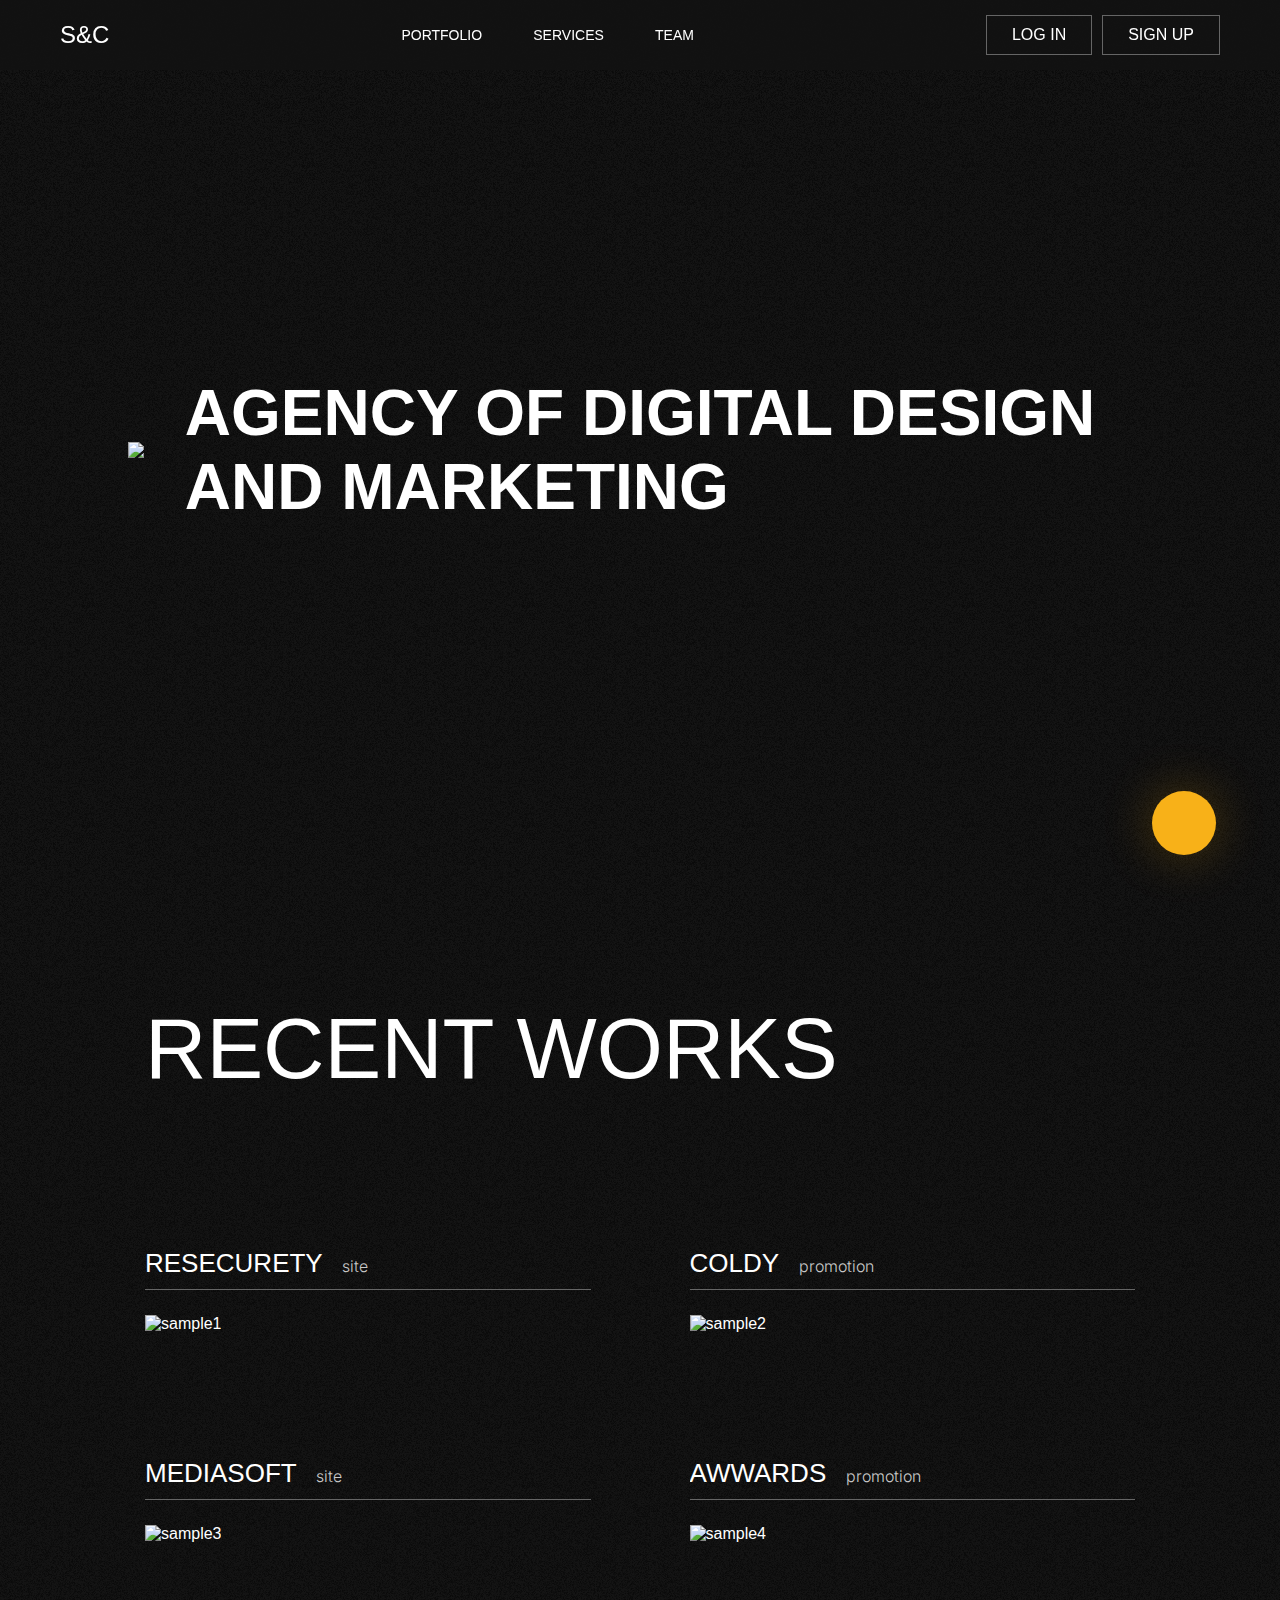
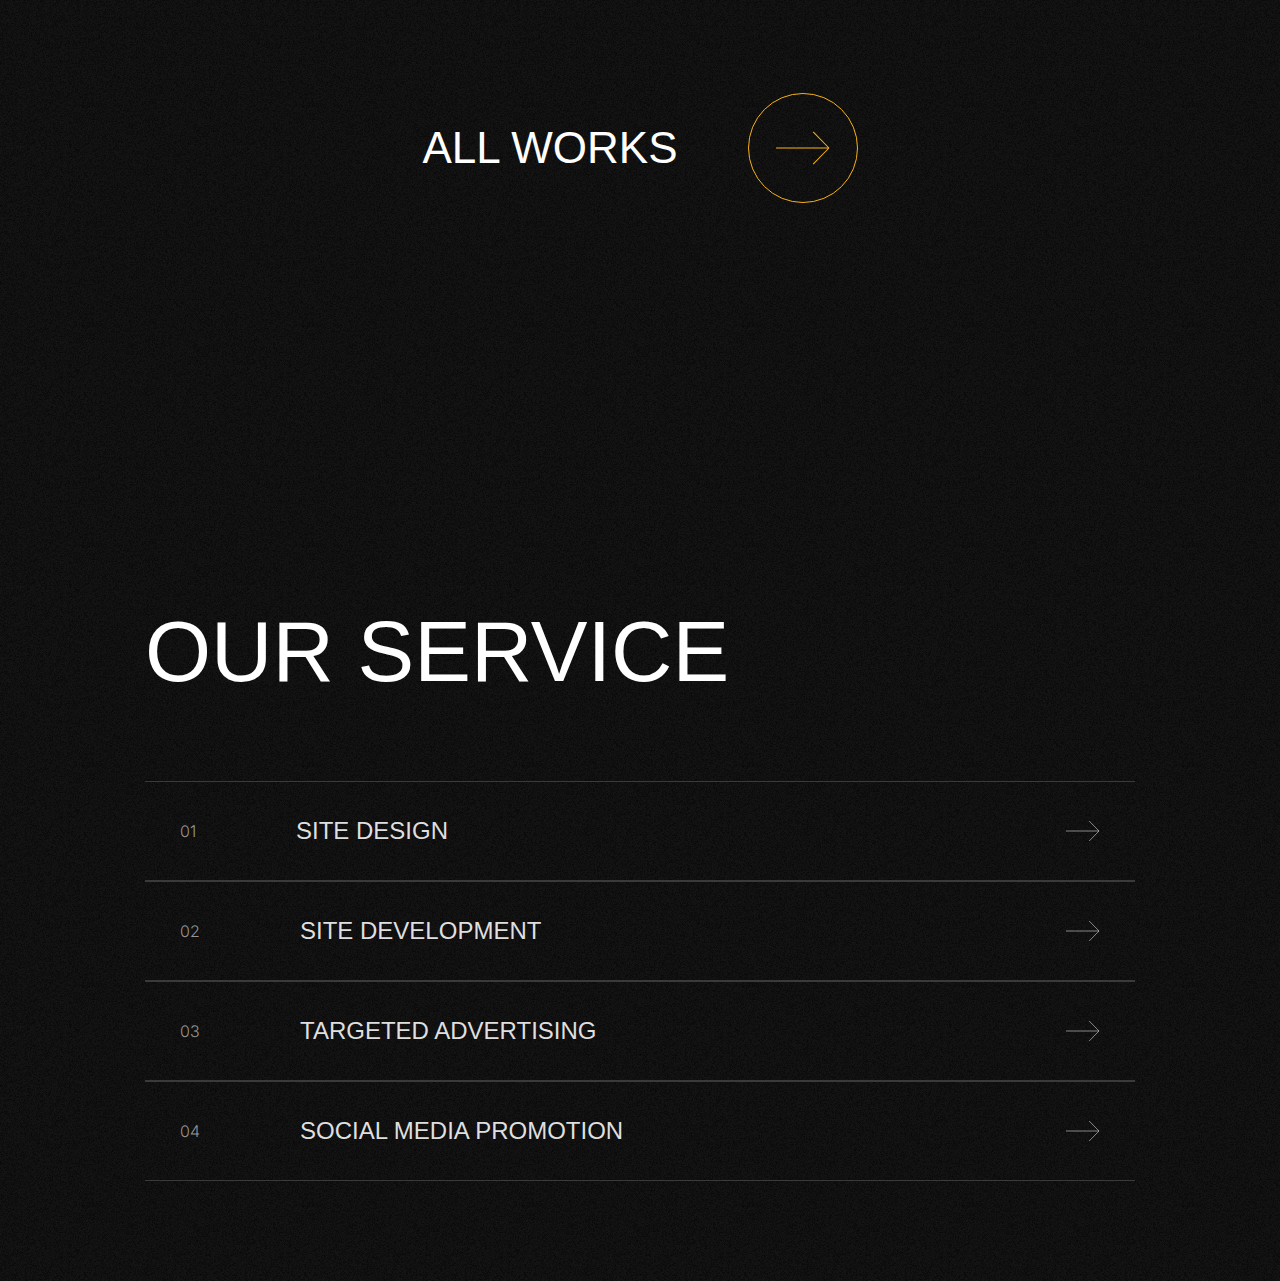
==== commit 6216f6a3: "Add adaptive styles for main page" ====
--- a/index.html
+++ b/index.html
@@ -7,7 +7,9 @@
 
     <link rel="stylesheet" href="./src/styles/normalize.css">
     <link rel="stylesheet" href="./src/styles/main.css">
+    <link rel="stylesheet" href="./src/styles/adaptive.css">
 
+    <!-- <script defer src="./src/scripts/SmoothScroll.js"></script> -->
     <script defer src="./src/scripts/main.js"></script>
 
     <script defer src="https://cdnjs.cloudflare.com/ajax/libs/three.js/r128/three.js"></script>
@@ -20,7 +22,7 @@
 
     <header class="main-header">
       <nav class="main-header__nav">
-        <a class="nav__logo" href="#">S&C</a>
+        <a class="nav__logo" href="./index.html">S&C</a>
 
         <ul class="nav__links">
           <li class="nav__link">
@@ -38,10 +40,33 @@
           <a href="./src/views/login.html">Log in</a>
           <a href="./src/views/signup.html">sign up</a>
         </div>
+
+        <img class="nav__menu-button" src="./src/icons/our-projects/menu.svg" alt="menu" />
+
+        <div class="nav__burger-menu">
+          <img class="burger-menu__close-button" src="./src/icons/our-projects/exit.svg" alt="menu" />
+
+          <ul class="burger-menu__links">
+            <li class="burger-menu__link">
+              <a href="#recent-works">portfolio</a>
+            </li>
+            <li class="burger-menu__link">
+              <a href="#our-service">services</a>
+            </li>
+            <li class="burger-menu__link">
+              <a href="#our-team">team</a>
+            </li>
+          </ul>
+
+          <div class="burger-menu__to-auth">
+            <a class="to-login" href="./src/views/login.html">Log in</a>
+            <a class="to-signup" href="./src/views/signup.html">sign up</a>
+          </div>
+        </div>
       </nav>
       <div class="header__team-name">
-        <img src="./src/icons/our-projects/S&C.svg" class="header__teamLogo">
-        <h1 class="header__subtitle">agency of digital design <br> and marketing </h1>
+        <img draggable="false" src="./src/icons/our-projects/S&C.svg" class="header__teamLogo">
+        <h1 class="header__subtitle">agency of digital design <br> and marketing</h1>
       </div>
     </header>
 
@@ -142,8 +167,8 @@
             </div>
           </div>
           <div class="chat__input">
-           <input type="text" class="input__message" placeholder="Message">
-           <img src="./src/icons/our-projects/message-button.svg" class="message__button">
+            <input type="text" class="input__message" placeholder="Message">
+            <img src="./src/icons/our-projects/message-button.svg" class="message__button">
           </div>
         </div>
       </section>
--- a/src/styles/main.css
+++ b/src/styles/main.css
@@ -1,6 +1,11 @@
 @import url('https://fonts.googleapis.com/css2?family=Roboto&display=swap');
 @import url('https://fonts.googleapis.com/css2?family=Inter:wght@300&display=swap');
 @import './vars.css';
+
+@font-face {
+  font-family: "NeutralFace";
+  src: url(../fonts/NeutralFace.otf);
+}
 
 * {
   box-sizing: border-box;
@@ -17,7 +22,7 @@
   color: #fff;
 
   /* temporary */
-  font-family: 'Roboto', sans-serif;
+  font-family: 'NeutralFace', sans-serif;
   font-size: 16px;
 
   background-image: url(../icons/noise-bg.png);
@@ -74,28 +79,47 @@
 }
 
 .header__team-name {
+  display: flex;
+  justify-self: center;
+  align-items: center;
   font-size: 5em;
   z-index: 1;
 }
 
+.header__teamLogo{
+  display: flex;
+  position: absolute;
+  left: 0;
+  width: 80vw;
+  transform: translateX(calc(50vw - 80vw/2));
+  margin: 0 auto;
+  user-select: none;
+}
+
+.header__subtitle{
+  float: left;
+  font-size: 0.8em;
+  margin: 0 auto;
+  font-weight: bold;
+  padding: 0 30px;
+  z-index: 1;
+}
+
 .main-header__nav {
   display: flex;
   flex-direction: row;
   justify-content: space-between;
   align-items: center;
-  position: absolute;
+  position: fixed;
 
   top: 0;
   left: 0;
 
   width: 100%;
-  padding: 35px 60px 0;
-
+  padding: 15px 60px;
+
+  background: rgba(18, 18, 18, .9);
   z-index: 2;
-}
-
-.main-header__nav > * {
-  width: 33%;
 }
 
 .nav__logo {
@@ -109,8 +133,12 @@
 
 .nav__links > li {
   text-transform: uppercase;
-  margin-right: 90px;
+  margin-right: clamp(10px, 4vw, 90px);
   font-size: 0.875em; /* 14px */
+}
+
+.nav__links > li:last-child {
+  margin-right: 0;
 }
 
 .nav__links > li:hover > a {
@@ -137,6 +165,91 @@
   margin-right: 10px;
 }
 
+.nav__menu-button,
+.nav__burger-menu {
+  display: none;
+}
+
+.nav__menu-button {
+  cursor: pointer;
+}
+
+.nav__burger-menu {
+  display: flex;
+  transform: translateX(100%);
+  flex-direction: column;
+  justify-content: center;
+  position: absolute;
+
+  top: 0;
+  left: 0;
+  width: 100vw;
+  height: 100vh;
+
+  padding: 0 25px;
+  background: #000000;
+
+  transition: transform .43s ease-out;
+}
+
+.burger-menu_active {
+  transform: translateX(0%);
+}
+
+.burger-menu__links {
+  display: flex;
+  flex-direction: column;
+  list-style-type: none;
+  margin-bottom: 100px;
+}
+
+.burger-menu__link {
+  cursor: pointer;
+  padding-bottom: 25px;
+  border-bottom: 1px solid #3A3A3A;
+  margin-bottom: 25px;
+}
+
+.burger-menu__link:last-child {
+  padding-bottom: 0;
+  border-bottom: none;
+  margin-bottom: 0;
+}
+
+.burger-menu__link > a {
+  font-size: 20px;
+}
+
+.burger-menu__link:hover > a {
+  color: var(--primary-color);
+}
+
+.burger-menu__close-button {
+  cursor: pointer;
+  position: absolute;
+  right: clamp(10px, 5%, 30px);
+  top: clamp(10px, 3%, 30px);
+
+  width: 20px;
+  height: 20px;
+}
+
+.burger-menu__to-auth {
+  display: flex;
+  justify-content: space-between;
+}
+
+.burger-menu__to-auth > a {
+  padding: 20px 45px;
+  border: 1px solid var(--primary-color);
+  border-radius: 5px;
+}
+
+.burger-menu__to-auth > .to-login {
+  color: #000;
+  background: var(--primary-color);
+}
+
 
 /* main */
 
@@ -155,29 +268,29 @@
 }
 
 .recent-work {
-  margin-right: 60px;
   width: var(--recent-work-width);
-  height: 655px;
+  height: auto;
   overflow: hidden;
   position: relative;
 }
 
-.recent-work:hover > a {
+.recent-work > a {
   position: relative;
 }
 
-.recent-work:hover > a > img {
-  transition: transform 0.74s ease-out;
-  transform-origin: top;
-}
-
-.recent-work:hover > a:hover > img {
+.recent-work > a:hover > img {
+  transform-origin: center;
   transform: scale(1.05);
 }
 
+.recent-work > a:hover > .recent-work__arrow {
+  opacity: 1;
+  transform: translateY(-30%);
+}
+
 .recent-work__arrow {
-  width: 120px;
-  height: 120px;
+  width: 110px;
+  height: 110px;
 
   display: flex;
   position: absolute;
@@ -192,16 +305,11 @@
 
   z-index: 1;
   border-radius: 50%;
-  background: #FFFF80;
+  background: var(--primary-color);
 
   opacity: 0;
-  transition: all .31s ease-in-out;
-  transform: translateY(-70%);
-}
-
-.recent-work:hover > a:hover > .recent-work__arrow {
-  opacity: 1;
-  transform: translateY(-90%);
+  transition: all .41s ease-in-out;
+  transform: translateY(0%);
 }
 
 .recent-work__header {
@@ -225,7 +333,8 @@
 
 .recent-work__preview {
   cursor: pointer;
-  width: var(--recent-work-width);
+  width: 100%;
+  transition: transform 0.74s ease-out;
 }
 
 .all-works {
@@ -246,6 +355,7 @@
   display: flex;
   justify-content: center;
   align-items: center;
+  position: relative;
 
   border: 1px solid var(--primary-color);
   border-radius: 50%;
@@ -256,6 +366,8 @@
 
 .all-works__arrow > img {
   position: absolute;
+  width: 50%;
+  height: 50%;
   transition: transform .21s ease-in-out;
 }
 
@@ -324,3 +436,109 @@
   right: 25px;
   background-image: url("../icons/our-projects/our-service-arrow-active.svg");
 }
+
+#chat{
+  display: flex;
+  flex-direction: column;
+  position: fixed;
+  bottom: 5%;
+  right: -25%;
+  overflow: hidden;
+  width: 20vw;
+  height: 30vw;
+  background-color: var(--primary-color);
+  border-radius: 0 50px 0 50px;
+  border: 0;
+  box-shadow: 0px 0px 50px rgba(255, 174, 0, 0.25);
+  transition: 1s ease-in-out;
+  z-index: 1;
+}
+
+.chat__logo{
+  width: 22%;
+  margin: 6%;
+}
+
+.chat__back{
+  display: flex;
+  flex-direction: column;
+  width: 100%;
+  height: 100%;
+  background: white;
+}
+
+.chat__message__win{
+  display: flex;
+  overflow: hidden;
+  width: 100%;
+  height: 87%;
+}
+
+.chat__input{
+  display: flex;
+  flex-direction: row;
+  justify-content: space-between;
+  align-items: center;
+  height: 13%;
+  width: 100%;
+  border-top: 1px gray solid;
+  padding: 3% 5% 5% 10%;
+}
+
+.chat__message__win{
+  display: flex;
+  flex-direction: column;
+  justify-content: flex-end;
+}
+
+.message_user{
+  width: 100%;
+  height: 15%;
+  margin: 4% 0% 5% -4%;
+}
+
+.message_bot{
+  width: 100%;
+  height: 15%;
+  margin: -4% 0% 5% 4%;
+}
+
+.message_user_box{
+  width: 70%;
+  float: right;
+}
+
+.message_bot_box{
+  width: 70%;
+  float: left;
+}
+
+.input__message{
+  background: transparent;
+  border: 0;
+  width: 80%;
+}
+
+.input__message:focus-within{
+  outline: 0;
+  outline-offset: 0;
+}
+
+.message__button{width: 12%;}
+
+.message__button:hover{cursor: pointer;}
+
+.chat__button{
+  position: fixed;
+  bottom: 5%;
+  right: 5%;
+  width: 5vw;
+  height: 5vw;
+  background-color: var(--primary-color);
+  border-radius: 50%;
+  border: 0;
+  box-shadow: 0px 0px 50px rgba(255, 174, 0, 0.25);
+  transition: 1s ease-in-out;
+}
+
+.chat__button:hover{cursor: pointer;}
--- a/src/styles/adaptive.css
+++ b/src/styles/adaptive.css
@@ -0,0 +1,161 @@
+@media screen and (max-width: 1000px) {
+  main {
+    margin: 0 70px;
+  }
+
+  #recent-works {
+    margin: 100px 0 200px;
+  }
+
+  .our-serveces_service {
+    padding: 25px 10px;
+  }
+
+  .service__arrow {
+    right: 10px;
+    height: 100%;
+    width: 60px;
+  }
+
+  .our-serveces_service:hover > .service__arrow {
+    right: 5px;
+  }
+
+  .service__number {
+    margin-right: 50px;
+  }
+
+  .recent-work__arrow {
+    width: 70px;
+    height: 70px;
+    bottom: 0px;
+    left: 30px;
+    font-size: 1.5em;
+  }
+
+  h2 {
+    font-size: 4em;
+  }
+
+  #recent-works > .container {
+    margin: 90px 0 50px;
+    row-gap: 100px;
+  }
+}
+
+@media screen and (max-width: 800px) {
+  body {
+    font-size: 14px;
+  }
+
+  main {
+    margin: 0 50px;
+  }
+
+  .main-header__nav {
+    padding: 15px 30px;
+  }
+
+  .all-works__arrow {
+    width: 80px;
+    height: 80px;
+  }
+
+  .all-works {
+    font-size: 2em;
+  }
+
+  .all-works > span {
+    margin-right: 40px;
+  }
+
+  #our-service > h2 {
+    margin-bottom: 40px;
+  }
+}
+
+@media screen and (max-width: 600px) {
+  body {
+    font-size: 12px;
+  }
+
+  #recent-works {
+    margin: 100px 0 100px;
+  }
+
+  #recent-works > .container {
+    flex-direction: column;
+    margin: 50px 0;
+    row-gap: 60px;
+  }
+
+  .recent-work {
+    width: 100%;
+    overflow: hidden;
+    position: relative;
+  }
+  .recent-work__arrow {
+    width: 80px;
+    height: 80px;
+    bottom: 0px;
+    left: 30px;
+    font-size: 1.5em;
+  }
+
+  .recent-work__name {
+    font-size: 2em;
+  }
+
+  .recent-work__service-type {
+    font-size: 1.2em;
+  }
+
+  .service__description {
+    font-size: 1.2em;
+  }
+
+  .our-serveces_service:hover > .service__description {
+    padding-left: 15px;
+  }
+
+  .service__number {
+    margin-right: 20px;
+  }
+
+  .service__arrow {
+    right: 10px;
+    height: 60%;
+    width: 50px;
+  }
+
+  .our-serveces_service:hover > .service__arrow {
+    right: 5px;
+  }
+
+  .header__subtitle {
+    padding: 0 10px;
+  }
+
+  .nav__to-auth,
+  .nav__links {
+    display: none;
+  }
+
+  .nav__menu-button {
+    display: block;
+  }
+
+  .burger-menu_active {
+    display: flex;
+  }
+}
+
+@media screen and (max-width: 400px) {
+  main {
+    margin: 0 20px;
+  }
+
+  .header__subtitle {
+    font-size: 0.6em;
+  }
+}
